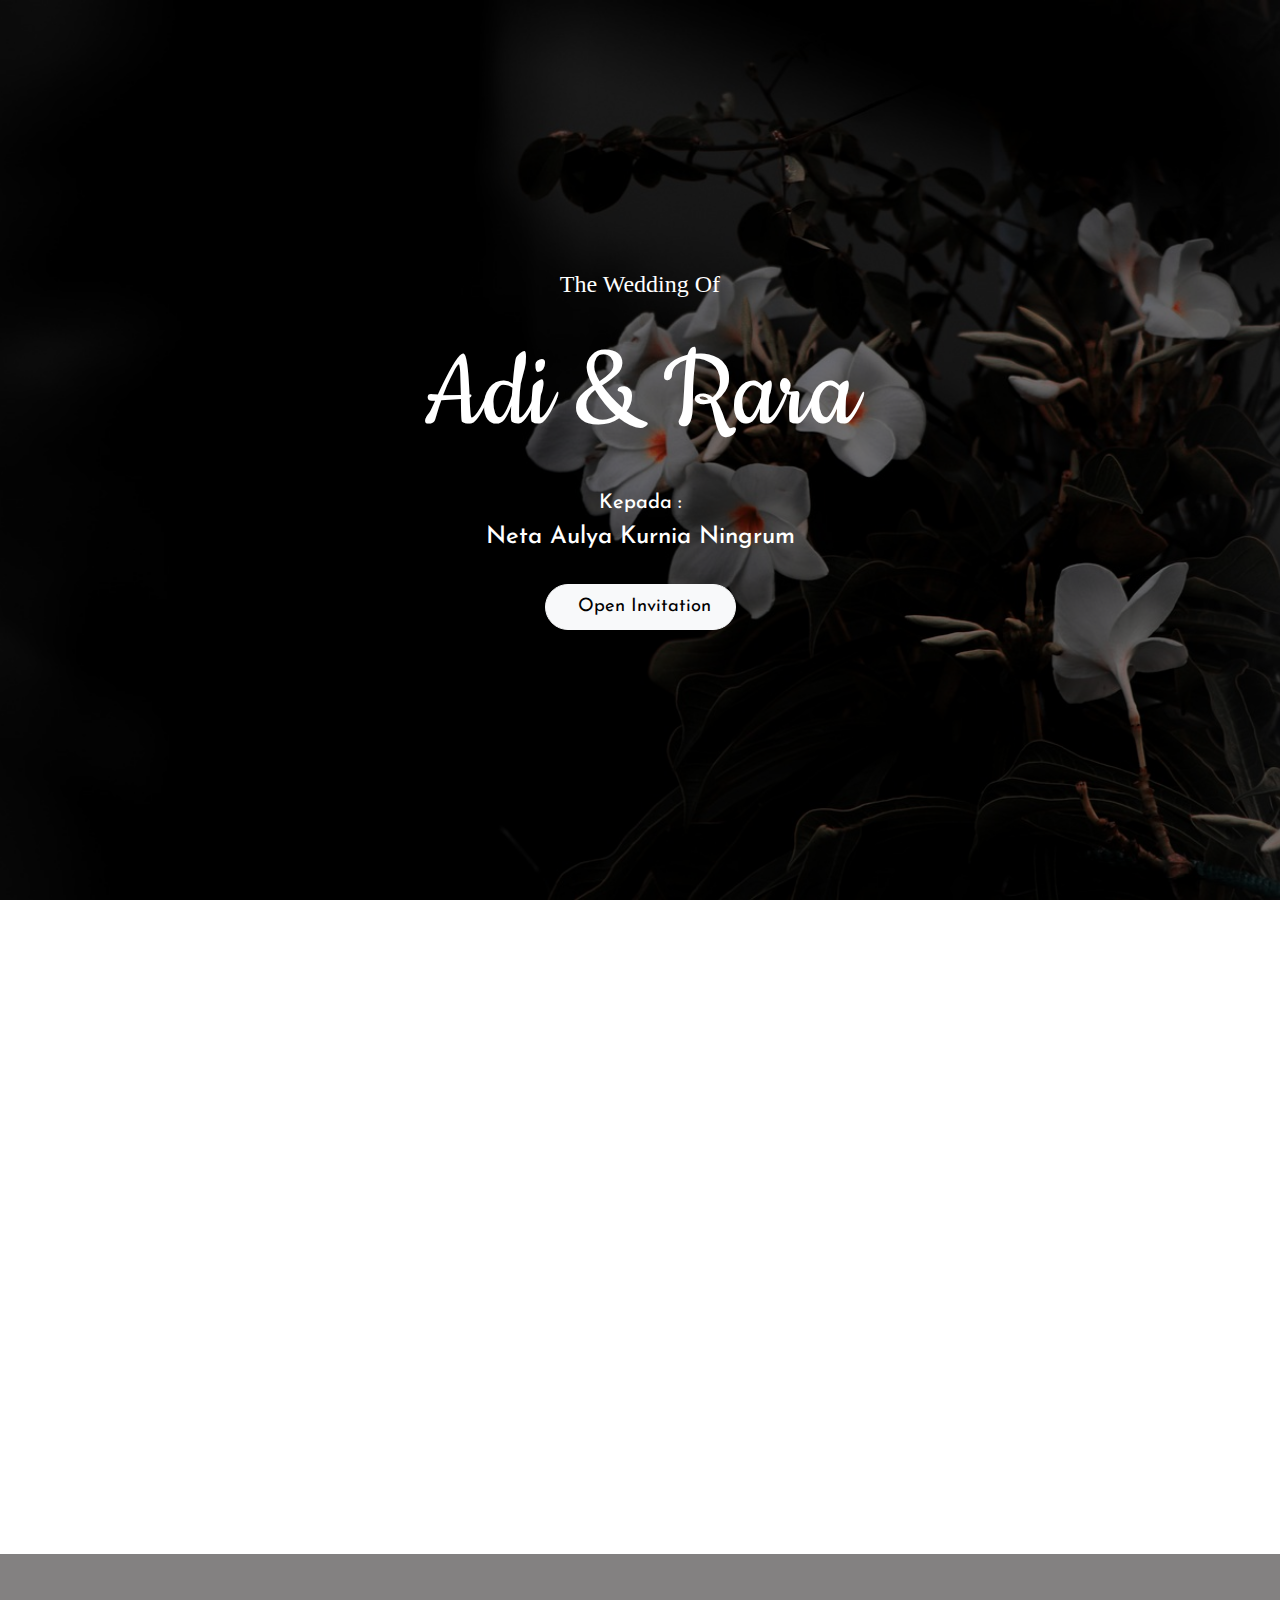
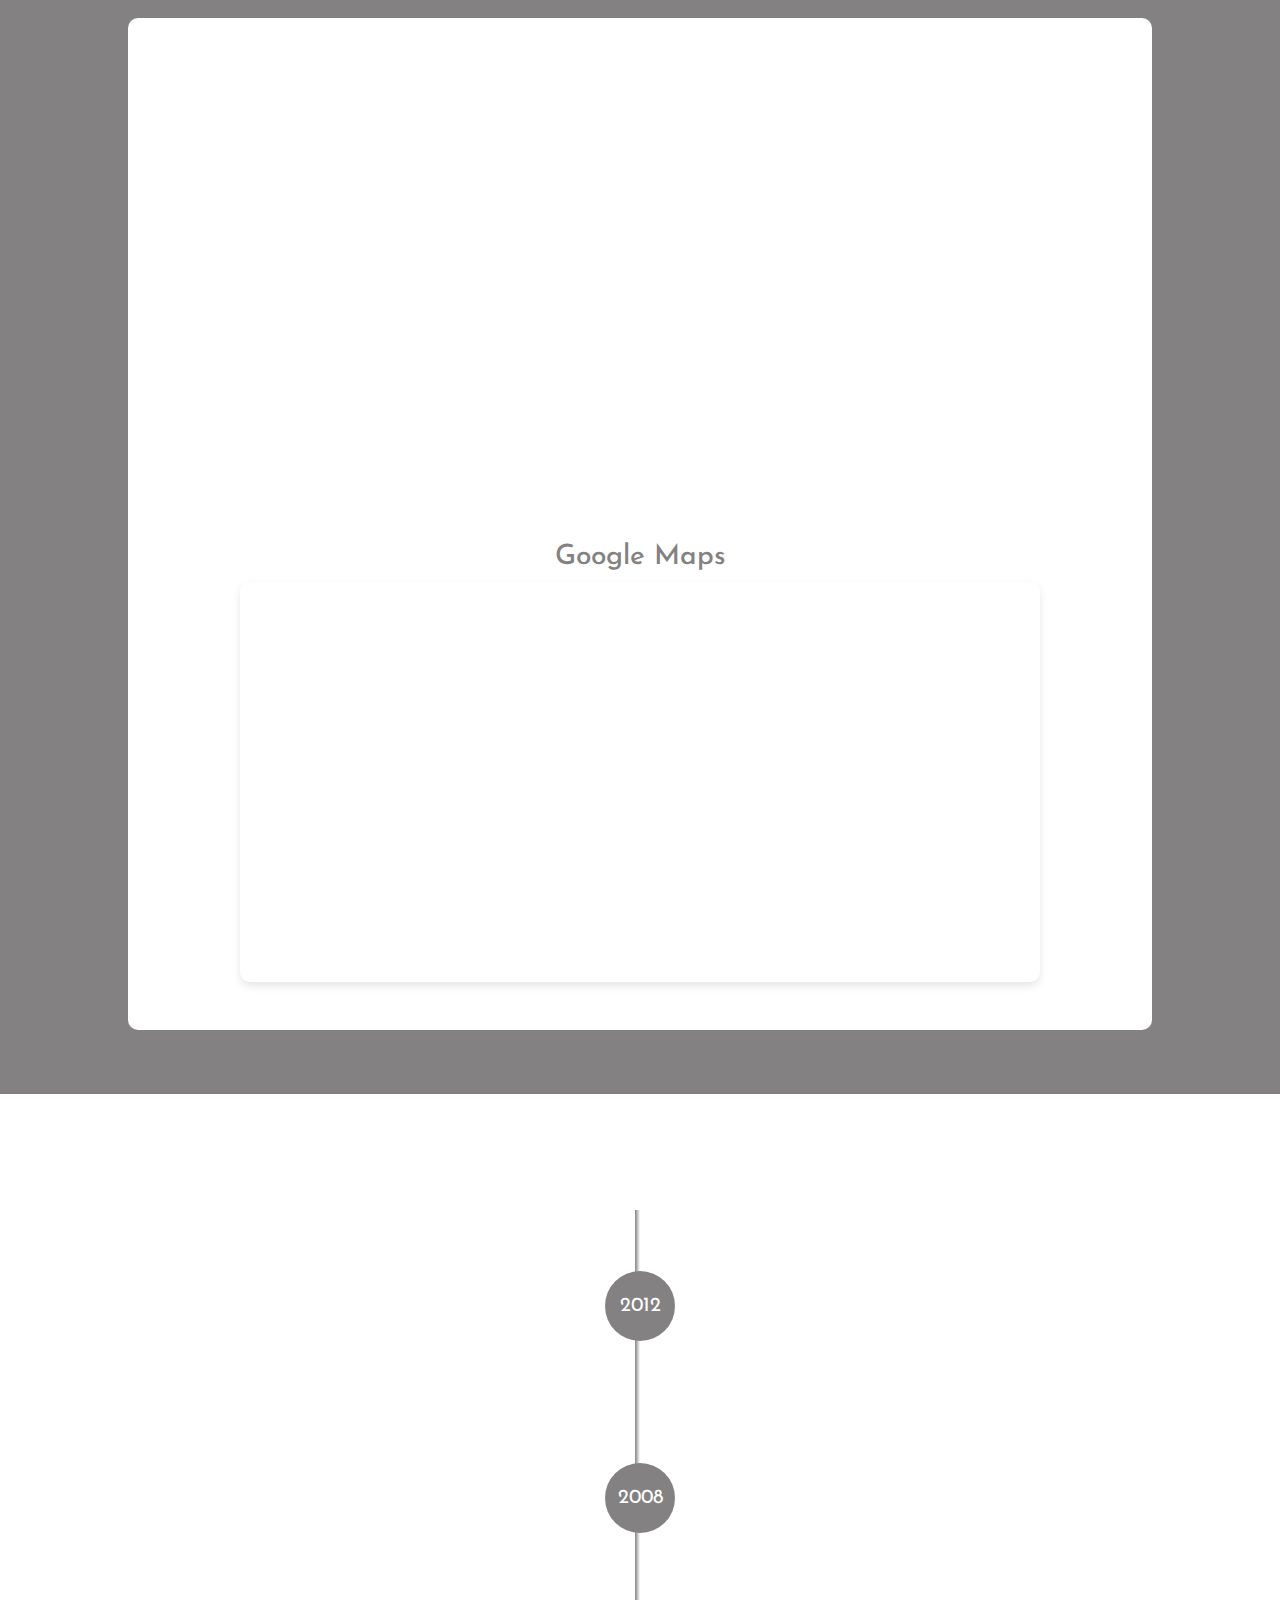
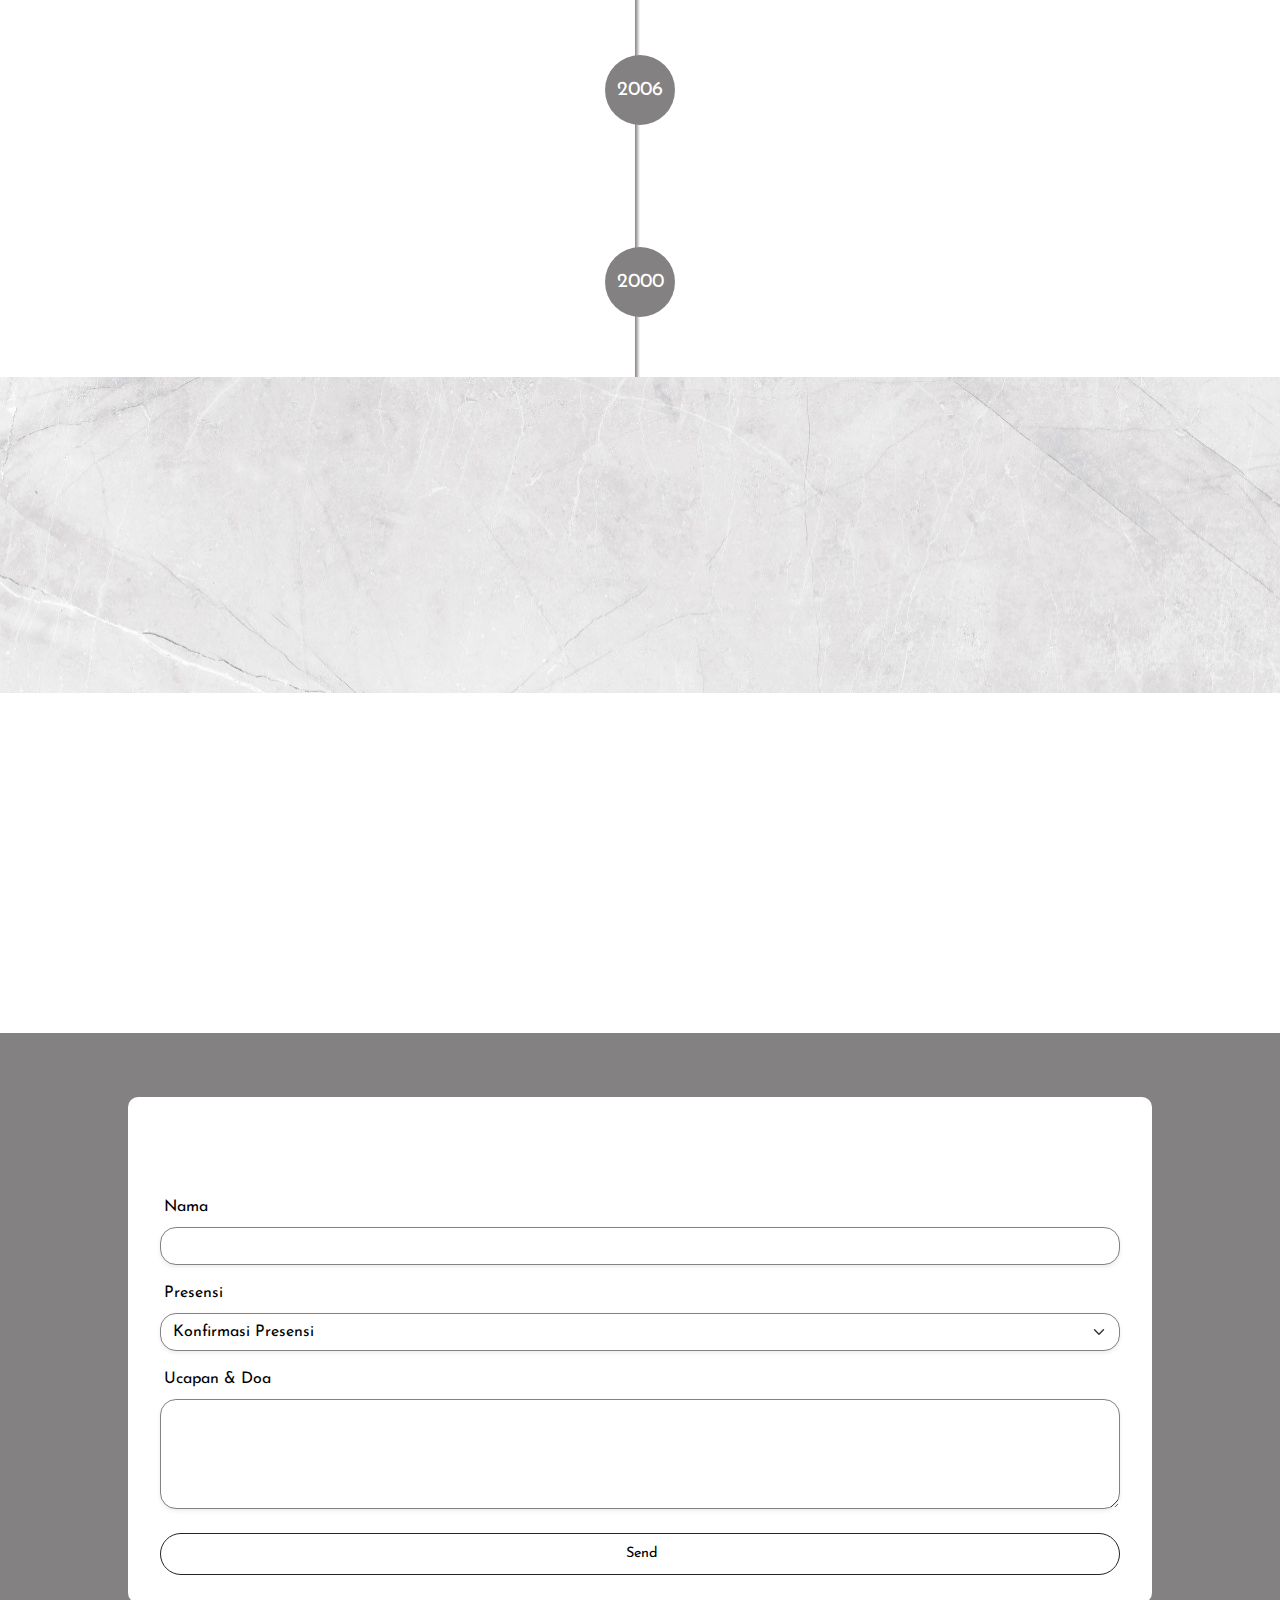
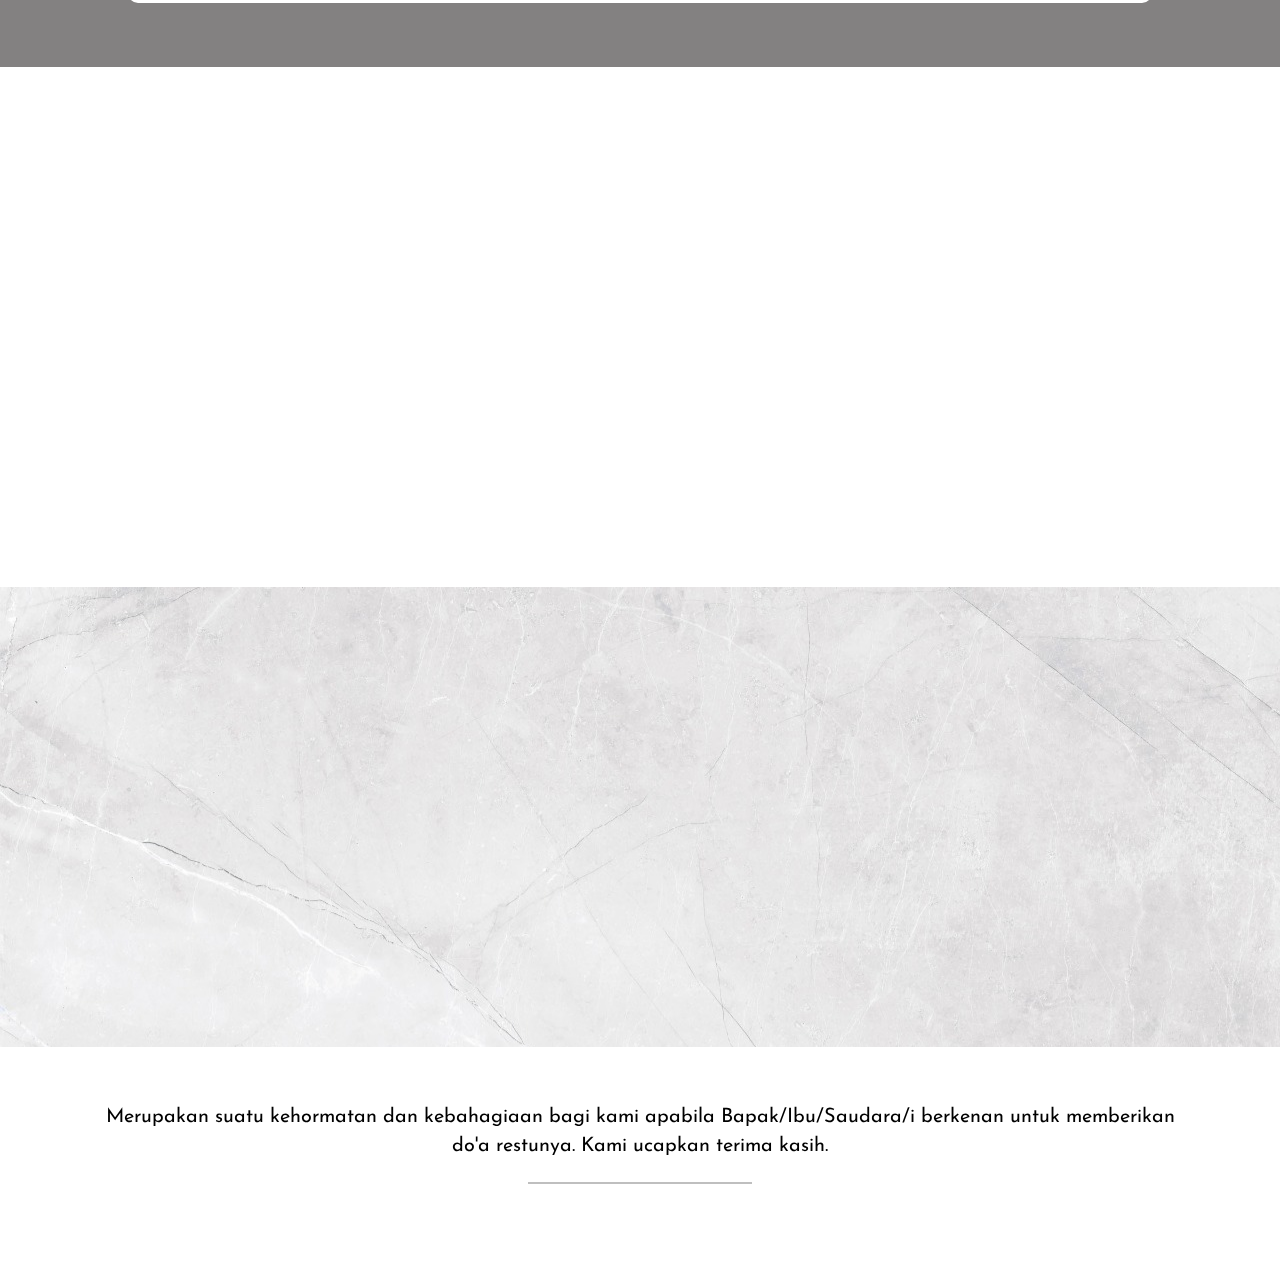
==== index.html @ 82896280 "Undangan V2" ====
<!doctype html>
<html lang="id" data-bs-theme="dark">

<head>
    <!-- Common Tag -->
    <meta charset="utf-8">
    <meta name="viewport" content="width=device-width, initial-scale=1">
    <title>Website Undangan Pernikahan</title>

    

    <!-- Appearance -->
    <meta name="mobile-web-app-capable" content="yes">
    <meta name="apple-mobile-web-app-title" content="Website Undangan Pernikahan">
    <meta name="theme-color" content="#111111">

    <!-- Preconnect CDN -->
    <link href="https://fonts.googleapis.com/css2?family=Cookie&display=swap" rel="stylesheet">

    <!-- Preload Resources -->
    <link rel="preload" href="https://cdn.jsdelivr.net/npm/normalize.css@8.0.1/normalize.css" integrity="sha256-WAgYcAck1C1/zEl5sBl5cfyhxtLgKGdpI3oKyJffVRI=" crossorigin="anonymous" as="style">
    <link rel="preload" href="https://cdn.jsdelivr.net/npm/bootstrap@5.3.3/dist/css/bootstrap.min.css" integrity="sha256-PI8n5gCcz9cQqQXm3PEtDuPG8qx9oFsFctPg0S5zb8g=" crossorigin="anonymous" as="style">
    <link rel="preload" href="https://cdn.jsdelivr.net/npm/@fortawesome/fontawesome-free@6.5.1/css/all.min.css" integrity="sha256-wiz7ZSCn/btzhjKDQBms9Hx4sSeUYsDrTLg7roPstac=" crossorigin="anonymous" as="style">
    <link rel="preload" href="https://cdn.jsdelivr.net/npm/aos@2.3.4/dist/aos.css" integrity="sha256-GqiEX9BuR1rv5zPU5Vs2qS/NSHl1BJyBcjQYJ6ycwD4=" crossorigin="anonymous" as="style">
    <link rel="preload" href="https://cdn.jsdelivr.net/npm/bootstrap@5.3.3/dist/js/bootstrap.bundle.min.js" integrity="sha256-CDOy6cOibCWEdsRiZuaHf8dSGGJRYuBGC+mjoJimHGw=" crossorigin="anonymous" as="script">
    <link rel="preload" href="https://cdn.jsdelivr.net/npm/aos@2.3.4/dist/aos.js" integrity="sha256-pQBbLkFHcP1cy0C8IhoSdxlm0CtcH5yJ2ki9jjgR03c=" crossorigin="anonymous" as="script">
    <link rel="preload" href="https://cdn.jsdelivr.net/npm/canvas-confetti@1.9.2/dist/confetti.browser.js" integrity="sha256-mvTaORw+RTgKnX6ZHT4P5Sc9DNP2TBpSGII7F3sT8iE=" crossorigin="anonymous" as="script">

    <!-- Fonts -->
    <link rel="stylesheet" href="https://fonts.googleapis.com/css2?family=Josefin+Sans&display=swap">
    <link rel="stylesheet" href="https://fonts.googleapis.com/css2?family=Sacramento&display=swap">
    <link rel="stylesheet" href="https://fonts.googleapis.com/css2?family=Noto+Naskh+Arabic&display=swap">

    <!-- Dependencies CSS -->
    <link rel="stylesheet" href="https://cdn.jsdelivr.net/npm/normalize.css@8.0.1/normalize.css" integrity="sha256-WAgYcAck1C1/zEl5sBl5cfyhxtLgKGdpI3oKyJffVRI=" crossorigin="anonymous">
    <link rel="stylesheet" href="https://cdn.jsdelivr.net/npm/bootstrap@5.3.3/dist/css/bootstrap.min.css" integrity="sha256-PI8n5gCcz9cQqQXm3PEtDuPG8qx9oFsFctPg0S5zb8g=" crossorigin="anonymous">
    <link rel="stylesheet" href="https://cdn.jsdelivr.net/npm/@fortawesome/fontawesome-free@6.5.1/css/all.min.css" integrity="sha256-wiz7ZSCn/btzhjKDQBms9Hx4sSeUYsDrTLg7roPstac=" crossorigin="anonymous">
    <link rel="stylesheet" href="https://cdn.jsdelivr.net/npm/aos@2.3.4/dist/aos.css" integrity="sha256-GqiEX9BuR1rv5zPU5Vs2qS/NSHl1BJyBcjQYJ6ycwD4=" crossorigin="anonymous">
    <link rel="stylesheet" href="./css/app.css">
</head>

<body style="overflow-y: hidden; color: black;">

    <!-- Navbar Bottom -->
    <nav class="navbar navbar-expand fixed-bottom rounded-top-4 border-top p-0" id="navbar-menu">
        <ul class="navbar-nav nav-justified w-100 align-items-center">
            <li class="nav-item" >
                <a class="nav-link text-center" href="#home" >
                    <i class="fas fa-user-group"></i>
                    <span class="d-block">Mempelai</span>
                </a>
            </li>
            <li class="nav-item">
                <a class="nav-link text-center" href="#location">
                    <i class="fas fa-map-location-dot"></i>
                    <span class="d-block">Lokasi</span>
                </a>
            </li>
            <li class="nav-item">
                <a class="nav-link text-center" href="#timeline">
                    <i class="fas fa-heart"></i>
                    <span class="d-block">Cerita</span>
                </a>
            </li>
            <li class="nav-item">
                <a class="nav-link text-center" href="#gallery">
                    <i class="fas fa-images"></i>
                    <span class="d-block">Galeri</span>
                </a>
            </li>
            <li class="nav-item">
                <a class="nav-link text-center" href="#comments">
                    <i class="fas fa-comments"></i>
                    <span class="d-block">Ucapan</span>
                </a>
            </li>
        </ul>
    </nav>
    

    <!-- Main Content -->
    <main data-bs-spy="scroll" data-bs-target="#navbar-menu"  data-bs-smooth-scroll="true" tabindex="0">

        <!-- Home -->
        <section id="home" class="position-relative overflow-hidden home" >
            <div class="content-wrapper d-flex justify-content-center align-items-center">
                <div class="text-center" >
                    <div class="invitation-container" data-aos="zoom-in" data-aos-duration="10000">
                        <h4 class="subheading">THE WEDDING OF</h4>
                        <h1 class="bride-groom">Adi <br>&<br> Rara</h1>
                        <h4 class="date">SABTU, 27 DESEMBER 2024</h4>
                    </div>
                </div>
            </div>
            
        </section>

        <!-- Bride -->
        <section class="position-relative overflow-hidden" id="mempelai" style="background-color: #fff;">
            <div class="text-center" >
                <h2 class="judul" style="font-size: 2rem; " data-aos="zoom-in" data-aos-duration="2000">Calon Mempelai</h2>
                <div class="overflow-x-hidden">
                    <div class="container">
                        <div class="row align-items-center">
                            <div class="col-12 col-md-6 text-center mb-3 mb-md-0" data-aos="zoom-in" data-aos-duration="2000">
                                <div class="card">
                                    <img src="./assets/images/cewe.png" alt="Bride" class="avatar">
                                    <h2>Sarah Wijayanti</h2>
                                    <p>Putri ke-3 Bapak H. Ansori & Ibu Hj. Isye</p>
                                    <p>Seorang wanita baik.</p>
                                    <button class="social-btn">femaleIG</button>
                                </div>
                            </div>
                            
                            <div class="col-12 col-md-6 text-center mb-3 mb-md-0" data-aos="zoom-in" data-aos-duration="2000">
                                <div class="card">
                                    <img src="./assets/images/cowo.png" alt="Groom" class="avatar">
                                    <h2>Nama Calon Suami</h2>
                                    <p>Putra Bapak H. Ansori & Ibu Hj. Isye</p>
                                    <p>Seorang pria baik.</p>
                                    <button class="social-btn">maleIG</button>
                                </div>
                            </div>
                        </div>
                    </div>
                </div>
            </div>
        </section>

        <!-- Wedding Location -->
        <section id="location" class="position-relative overflow-hidden p-0 m-0 " style="background-color: #838181;" >
            <div class="text-center card-date" >
                <h2 class="judul" style="font-size: 2rem; " data-aos="zoom-in" data-aos-duration="2000">Our Wedding Event</h2>
                <p data-aos="zoom-in" data-aos-duration="2000">Merupakan suatu kehormatan dan kebahagiaan bagi kami atas kehadiran Bapak/Ibu/Saudara/i untuk memberikan doa restu kepada putra-putri kami.</p>

                <div class="overflow-x-hidden" >
                    <div class="container">
                        <div class="row align-items-center">
                            <div class="col-12 col-md-6 text-center mb-3 mb-md-0" data-aos="zoom-in" data-aos-duration="2000">
                                <div class="card">
                                    <i class="fa fa-calendar-alt fa-2x" style="color: #838181;"></i>
                                    <h3 style="font-size: 1.6rem; margin-top: 5%; color: #838181;">AKAD NIKAH</h3>
                                    <hr>
                                    <p style="margin-top: 5%;">Sabtu, 27 Januari 2024<br>10:00 WIB - Selesai</p>
                                    <p>Jl. Belimbing No. 23, Depok, Jawa Barat</p>
                                    <a style="color: #838181;margin-top: 5%;">
                                        <i class="fa fa-calendar-plus"></i> Add to Google Calendar
                                    </a>
                                    <br>
                                    
                                </div>
                            </div>
                            
                            <div class="col-12 col-md-6 text-center mb-3 mb-md-0" data-aos="zoom-in" data-aos-duration="2000">
                                <div class="card">
                                    <i class="fa fa-calendar-alt fa-2x" style="color: #838181;"></i>
                                    <h3 style="font-size: 1.6rem; margin-top: 5%; color: #838181;">RESEPSI</h3>
                                    <hr>
                                    <p style="margin-top: 5%;">Sabtu, 27 Januari 2024<br>10:00 WIB - Selesai</p>
                                    <p>Jl. Belimbing No. 23, Depok, Jawa Barat</p>
                                    <a style="color: #838181;margin-top: 5%;">
                                        <i class="fa fa-calendar-plus"></i> Add to Google Calendar
                                    </a>
                                    <br>
                                    
                                </div>
                            </div>

                            <div class="map-container">
                                <h3 style="color: #838181;">Google Maps</h3>
                                <iframe src="https://www.google.com/maps/embed?pb=!1m18!1m12!1m3!1d3943.555637458914!2d115.16247497456946!3d-8.733674789089894!2m3!1f0!2f0!3f0!3m2!1i1024!2i768!4f13.1!3m3!1m2!1s0x2dd247b51c62cf33%3A0x361f1e25e21e435!2sBintang%20Bali%20Resort!5e0!3m2!1sid!2sid!4v1729063153646!5m2!1sid!2sid" width="600" height="450" style="border:0;" allowfullscreen="" loading="lazy" referrerpolicy="no-referrer-when-downgrade"></iframe>
                            </div>
                        </div>
                    </div>
                </div>
            </div>
        </section>

        <!-- Cerita Kita -->
        <section class="timeline position-relative overflow-hidden p-0 m-0" id="timeline" style="background-color: white; /* Atur warna background */">
            <div class="container">

                <div class="text-center" data-aos="zoom-in" data-aos-duration="2000">
                    <h2 class="judul " style="font-size: 2rem; ">Cerita Kita</h2>
                    <p class=" px-3" style="font-size: 1.00rem;">Banyak cerita yang kami lalui sehingga akhirnya kami bisa bersatu, cerita yang akan kami kenang selalu, dan cerita itu kami bagi untuk anda.</p>
                </div>
                <div class="single-box" >
                    <div class="custom"></div>
                    <div class="date-area">
                        <span>2012</span>
                    </div>
                    <div class="content" data-aos="fade-left" data-aos-duration="2000">
                        <h2>Google Inc.</h2>
                        <h3>Digital Marketer</h3>
                        <p>Lorem ipsum dolor sit amet, consectetur adipisicing elit. Molestias, iusto?</p>
                    </div>
                </div>
                <div class="single-box box-right" >
                    <div class="custom"></div>
                    <div class="date-area">
                        <span>2008</span>
                    </div>
                    <div class="content" data-aos="fade-right" data-aos-duration="2000">
                        <h2>Yahoo Inc</h2>
                        <h3>Senior Marketer</h3>
                        <p>Lorem ipsum dolor sit amet, consectetur adipisicing elit. Molestias, iusto?</p>
                    </div>
                </div>
                <div class="single-box" >
                    <div class="custom"></div>
                    <div class="date-area">
                        <span>2006</span>
                    </div>
                    <div class="content" data-aos="fade-left" data-aos-duration="2000">
                        <h2>Bing</h2>
                        <h3>Junior Marketing officer</h3>
                        <p>Lorem ipsum dolor sit amet, consectetur adipisicing elit. Molestias, iusto?</p>
                    </div>
                </div>
                <div class="single-box box-right" >
                    <div class="custom"></div>
                    <div class="date-area">
                        <span>2000</span>
                    </div>
                    <div class="content" data-aos="fade-right" data-aos-duration="2000">
                        <h2>Youtube</h2>
                        <h3>Search Engine Optimizer</h3>
                        <p>Lorem ipsum dolor sit amet, consectetur adipisicing elit. Molestias, iusto?</p>
                    </div>
                </div>
            </di>
        </section>

        <!-- Hastag -->
        <section class="position-relative overflow-hidden p-0 m-0 " id="hastag" style="background-image: url('./assets/images/bridesmaid.jpg')">
            <div class="text-center" data-aos="zoom-in" data-aos-duration="2000" style="padding: 6%;">
                <h4>Hari Bahagia</h4>
                <h1 class="m-4" style="font-weight: 500;">#AdiRaraMenikah</h1>
                <h4>27.12.2024</h4>
            </div>
        </section>
        
        <!-- Gallery -->
        <section class="position-relative overflow-hidden p-0 m-0 " id="gallery" style="background-color: #fff;">
            <div class="card-date">
                    <h2 class="judul  text-center" data-aos="zoom-in" data-aos-duration="1500" style="font-size: 2rem; margin-top: 0%;">Galeri Photo</h2>
                    <p style="text-align: center;" data-aos="fade" data-aos-duration="2000">Foto dan Video kebahagian kami yang kami kenang selalu.</p>
                    
                    <div id="carousel-image-two" data-aos="zoom-in" data-aos-duration="1500" class="carousel slide mt-4" data-bs-ride="carousel">
                        <div class="carousel-indicators">
                            <button type="button" data-bs-target="#carousel-image-two" data-bs-slide-to="0" class="active" aria-current="true" aria-label="Slide 1"></button>
                            <button type="button" data-bs-target="#carousel-image-two" data-bs-slide-to="1" aria-label="Slide 2"></button>
                            <button type="button" data-bs-target="#carousel-image-two" data-bs-slide-to="2" aria-label="Slide 3"></button>
                        </div>
                    
                        <div class="carousel-inner rounded-4">
                            <div class="carousel-item active">
                                <div class="row">
                                    <div class="col-12 col-md-4">
                                        <img src="https://picsum.photos/1280/720?random=1" alt="image 1" class="d-block w-100" onclick="util.modal(this)">
                                    </div>
                                    <div class="col-12 col-md-4">
                                        <img src="https://picsum.photos/1280/720?random=2" alt="image 2" class="d-block w-100" onclick="util.modal(this)">
                                    </div>
                                    <div class="col-12 col-md-4">
                                        <img src="https://picsum.photos/1280/720?random=3" alt="image 3" class="d-block w-100" onclick="util.modal(this)">
                                    </div>
                                </div>
                                <div class="row mt-2">
                                    <div class="col-12 col-md-4">
                                        <img src="https://picsum.photos/1280/720?random=4" alt="image 4" class="d-block w-100" onclick="util.modal(this)">
                                    </div>
                                    <div class="col-12 col-md-4">
                                        <img src="https://picsum.photos/1280/720?random=5" alt="image 5" class="d-block w-100" onclick="util.modal(this)">
                                    </div>
                                    <div class="col-12 col-md-4">
                                        <img src="https://picsum.photos/1280/720?random=6" alt="image 6" class="d-block w-100" onclick="util.modal(this)">
                                    </div>
                                </div>
                            </div>
                    
                            <div class="carousel-item">
                                <div class="row">
                                    <div class="col-12 col-md-4">
                                        <img src="https://picsum.photos/1280/720?random=7" alt="image 7" class="d-block w-100" onclick="util.modal(this)">
                                    </div>
                                    <div class="col-12 col-md-4">
                                        <img src="https://picsum.photos/1280/720?random=8" alt="image 8" class="d-block w-100" onclick="util.modal(this)">
                                    </div>
                                    <div class="col-12 col-md-4">
                                        <img src="https://picsum.photos/1280/720?random=9" alt="image 9" class="d-block w-100" onclick="util.modal(this)">
                                    </div>
                                </div>
                                <div class="row mt-2">
                                    <div class="col-12 col-md-4">
                                        <img src="https://picsum.photos/1280/720?random=10" alt="image 10" class="d-block w-100" onclick="util.modal(this)">
                                    </div>
                                    <div class="col-12 col-md-4">
                                        <img src="https://picsum.photos/1280/720?random=11" alt="image 11" class="d-block w-100" onclick="util.modal(this)">
                                    </div>
                                    <div class="col-12 col-md-4">
                                        <img src="https://picsum.photos/1280/720?random=12" alt="image 12" class="d-block w-100" onclick="util.modal(this)">
                                    </div>
                                </div>
                            </div>
                    
                            <div class="carousel-item">
                                <div class="row">
                                    <div class="col-12 col-md-4">
                                        <img src="https://picsum.photos/1280/720?random=13" alt="image 13" class="d-block w-100" onclick="util.modal(this)">
                                    </div>
                                    <div class="col-12 col-md-4">
                                        <img src="https://picsum.photos/1280/720?random=14" alt="image 14" class="d-block w-100" onclick="util.modal(this)">
                                    </div>
                                    <div class="col-12 col-md-4">
                                        <img src="https://picsum.photos/1280/720?random=15" alt="image 15" class="d-block w-100" onclick="util.modal(this)">
                                    </div>
                                </div>
                                <div class="row mt-2">
                                    <div class="col-12 col-md-4">
                                        <img src="https://picsum.photos/1280/720?random=16" alt="image 16" class="d-block w-100" onclick="util.modal(this)">
                                    </div>
                                    <div class="col-12 col-md-4">
                                        <img src="https://picsum.photos/1280/720?random=17" alt="image 17" class="d-block w-100" onclick="util.modal(this)">
                                    </div>
                                    <div class="col-12 col-md-4">
                                        <img src="https://picsum.photos/1280/720?random=18" alt="image 18" class="d-block w-100" onclick="util.modal(this)">
                                    </div>
                                </div>
                            </div>
                        </div>
                    
                        <button class="carousel-control-prev" type="button" data-bs-target="#carousel-image-two" data-bs-slide="prev">
                            <span class="carousel-control-prev-icon" aria-hidden="true"></span>
                            <span class="visually-hidden">Previous</span>
                        </button>
                    
                        <button class="carousel-control-next" type="button" data-bs-target="#carousel-image-two" data-bs-slide="next">
                            <span class="carousel-control-next-icon" aria-hidden="true"></span>
                            <span class="visually-hidden">Next</span>
                        </button>
                    </div>                                     
                    
            </div>
        </section>

        <!-- Comment -->
        <section class="position-relative overflow-hidden p-0 m-0 " id="comments" style="background-color: #838181; justify-content: center; align-items: center;" >
            <div class="card-date" >
                <h2 class="judul" style="font-size: 2rem; " data-aos="zoom-in" data-aos-duration="2000">Ucapan & Doa</h2>
                
                <div class="overflow-x-hidden" >
                    <div class="container" >
                        <div class="mb-3">
                            <label for="form-name" class="form-label"><i class="fa-solid fa-person me-1"></i>Nama</label>
                            <input type="text" class="form-control shadow-sm rounded-4" id="form-name" placeholder="Isikan Nama Anda">
                        </div>
            
                        <div class="mb-3">
                            <label for="form-presence" class="form-label"><i class="fa-solid fa-person-circle-question me-1"></i>Presensi</label>
                            <select class="form-select shadow-sm rounded-4" id="form-presence">
                                <option value="0" selected>Konfirmasi Presensi</option>
                                <option value="1">Datang</option>
                                <option value="2">Berhalangan</option>
                            </select>
                        </div>
            
                        <div class="mb-3">
                            <label for="form-comment" class="form-label"><i class="fa-solid fa-comment me-1"></i>Ucapan &amp; Doa</label>
                            <textarea class="form-control shadow-sm rounded-4" id="form-comment" rows="4" placeholder="Tulis Ucapan dan Doa"></textarea>
                        </div>
            
                        <div class="d-grid">
                            <button 
                                class="btn btn-outline-light btn-sm rounded-pill px-3 my-2 btn-medium" style="color: black;"
                                onclick="comment.send(this)"
                                onmouseover="this.style.backgroundColor='#838181'; this.style.color='white'; this.style.borderColor='#838181';" 
                                onmouseout="this.style.backgroundColor='white'; this.style.color='black'; this.style.borderColor='';">
                                <i class="fa-solid fa-paper-plane me-1"></i>Send
                            </button>
                        </div>
                    </div>
                </div>
            </div>
            
        </section> 

        <!-- Wedding Date -->
        <section id="" class=" position-relative overflow-hidden" style="background-color: white; padding-bottom: 2%; /* Atur warna background */">

            <div class="container">
                <div class="text-center" >

                    <h2 class=" judul" style="font-size: 2rem; " data-aos="zoom-in" data-aos-duration="2000">Undangan & Acara</h2>

                    <p class="mt-4 py-2" style="font-size: 1.25rem;" data-aos="fade-up" data-aos-duration="2000">Bahagia rasanya apabila anda berkenan hadir dan memberikan doa restu kepada kami. Kami mengundang anda untuk hadir dalam acara resepsi pernikahan kami berikut ini</p>

                    <div class="py-2 px-4 mx-2 mb-2" data-aos="fade-up" data-aos-duration="2000">
                        <!-- Ganti waktunya pada data-waktu (sesuai format tersebut) -->
                        <div class="row justify-content-center" data-time="2024-01-01 00:00:00" id="count-down">
                            <ul>
                                <li class="lia"><span id="days"></span>days</li>
                                <li class="lia"><span id="hours"></span>Hours</li>
                                <li class="lia"><span id="minutes"></span>Minutes</li>
                                <li class="lia"><span id="seconds"></span>Seconds</li>
                            </ul>
                        </div>
                    </div>

                    <a class="btn btn-outline-light btn-sm shadow rounded-pill px-3 my-2 btn-medium" style="color: black;"
                    data-aos="fade-up" data-aos-duration="2000" target="_blank" 
                    href="https://calendar.google.com/calendar/render?action=TEMPLATE&text=The%20Wedding%20of%20Wahyu%20and%20Riski&details=The%20Wedding%20of%20Wahyu%20and%20Riski%20%7C%2015%20Maret%202023%20%7C%20RT%2010%20RW%2002,%20Desa%20Pajerukan,%20Kec.%20Kalibagor,%20Kab.%20Banyumas,%20Jawa%20Tengah%2053191%20%7C%2010.00%20-%2011.00%20WIB&dates=20230315T100000/20230315T110000&location=https://goo.gl/maps/ALZR6FJZU3kxVwN86"
                    onmouseover="this.style.backgroundColor='#C69C46'; this.style.color='white'; this.style.borderColor='#C69C46';" 
                    onmouseout="this.style.backgroundColor='transparent'; this.style.color='black'; this.style.borderColor='';">
                        <i class="fa-solid fa-calendar-check me-2"></i>Save The Date
                    </a>
                    

                </div>
            </div>
        </section>

        <!-- Kado-->
        <section class=" position-relative overflow-hidden pb-5 pt-5 m-0 " id="kado" style="background-image: url('./assets/images/bridesmaid.jpg');">
            <div class="card-tutup" data-aos="zoom-in" data-aos-duration="2000" >
                <h2 class="judul" style="font-size: 2rem; " >Kirim Kado</h2>
                <p>Terima kasih atas doa dan restu yang telah anda berikan, jika anda ingin mengirimkan kado nikah, silahkan kirim dengan cara dibawah ini. Sebelumnya, kami mengucapkan banyak terima kasih.</p>
                
                <div class="overflow-x-hidden" >
                    <div class="container" >
                        <div class="row">
                            <div class="col-xl-4 col-lg-6">
                              <div class="card-kado card-stats mb-4 mb-xl-0">
                                <div class="card-body">
                                  <div class="row">
                                    <div class="col">
                                      <h5 class="card-title text-uppercase mb-0" style="color: #000;">Adi Sumaryadi</h5>
                                    </div>
                                    <div class="col-auto">
                                      <div class="icon icon-shape  text-white  ">
                                        <img src="./assets/images/bca.png" alt="bca">
                                      </div>
                                    </div>
                                  </div>
                                  <p class="mt-3 mb-0 text-muted text-sm">
                                    <span class="mr-2" style="color: #000;">0982309823</span>
                                  </p>
                                </div>
                              </div>
                            </div>
                            <div class="col-xl-4 col-lg-6">
                                <div class="card-kado card-stats mb-4 mb-xl-0">
                                  <div class="card-body">
                                    <div class="row">
                                      <div class="col">
                                        <h5 class="card-title text-uppercase mb-0" style="color: #000;">Adi Sumaryadi</h5>
                                      </div>
                                      <div class="col-auto">
                                        <div class="icon icon-shape  text-white  ">
                                          <img src="./assets/images/bca.png" alt="bca">
                                        </div>
                                      </div>
                                    </div>
                                    <p class="mt-3 mb-0 text-muted text-sm">
                                      <span class="mr-2" style="color: #000;">0982309823</span>
                                    </p>
                                  </div>
                                </div>
                              </div>
                              <div class="col-xl-4 col-lg-6">
                                <div class="card-kado card-stats mb-4 mb-xl-0">
                                  <div class="card-body">
                                    <div class="row">
                                      <div class="col">
                                        <h5 class="card-title text-uppercase mb-0" style="color: #000;">Adi Sumaryadi</h5>
                                      </div>
                                      <div class="col-auto">
                                        <div class="icon icon-shape  text-white  ">
                                          <img src="./assets/images/bca.png" alt="bca">
                                        </div>
                                      </div>
                                    </div>
                                    <p class="mt-3 mb-0 text-muted text-sm">
                                      <span class="mr-2" style="color: #000;">0982309823</span>
                                    </p>
                                  </div>
                                </div>
                              </div>
                        </div>
                    </div>
                </div>
            </div>
        </section>

        <!-- End Of Invitation -->
        <section class=" position-relative overflow-hidden pb-5 pt-5 m-0 " style="background-color: white;">
            <div class="container" style="position: relative; z-index: 2; ">
                <div class="text-center">
                    <p class="pt-2 pb-1 px-2" style="font-size: 1.24rem; color: #000;">
                        Merupakan suatu kehormatan dan kebahagiaan bagi kami apabila Bapak/Ibu/Saudara/i berkenan untuk memberikan do'a restunya. Kami ucapkan terima kasih.
                    </p>
    
                    <hr class="mt-3 mb-2">

                </div>
            </div>
        </section>

        
    </main>
    
    <!-- Welcome Page -->
    <div class="loading-page bg-black" id="welcome">
        <div class="overlay"></div>
        <div class="content-wrapper d-flex justify-content-center align-items-center">
            <div class="text-center">
                <h2 class="mb-4 title-small">The Wedding Of</h2>
                <h2 class="my-4 title-large" id="wedding-title">Adi &amp; Rara</h2>
                <div id="guest-name" data-message="Kepada Yth Bapak/Ibu/Saudara/i"></div>
                <h5 class="text-white">Kepada :</h5>
                <h4 class="text-white">Neta Aulya Kurnia Ningrum</h4>
                <button type="button" class="btn btn-light shadow mt-4 btn-large" onclick="guest.open(this)">
                    <i class="fa-solid fa-envelope-open me-2"></i>Open Invitation
                </button>
            </div>
        </div>
    </div>
    

    <!-- Audio Button -->
    <button type="button" id="button-music" style="display: none;" class="btn border border-2 btn-sm btn-music" onclick="audio.button(this)" data-url="./assets/music/sound.mp3">
        <i class="fa-solid fa-circle-pause spin-button"></i>
    </button>

    <!-- Kado Button -->
    <a href="#kado" style="text-decoration: none; color: inherit;">
        <button type="button"  id="button-kado" style="display: block;" class="btn border border-2 btn-sm btn-kado">
                <i class="fa-solid fa-gift"></i>
                <span style="font-size: 10px;padding-top: 0;">KADO</span>
        </button>
    </a>

    <!-- RSVP Button -->
    <a href="#comments" style="text-decoration: none; color: inherit;">
        <button type="button"  id="button-rsvp" style="display: block;" class="btn border border-2 btn-sm btn-rsvp">
                <i class="fa-solid fa-envelope-open"></i>
                <span style="font-size: 10px;padding-top: 0;">RSVP</span>
        </button>
    </a>

    <!-- Loading Page -->
    <div class="loading-page bg-black" id="loading" style="display: none;">
        <div class="d-flex justify-content-center align-items-center" style="height: 100vh !important;">
            <div class="w-75 text-center">
                
                <div class="progress" role="progressbar" style="height: 0.5rem;">
                    <div class="progress-bar" id="progress-bar" style="width: 0%"></div>
                </div>
                <small class="mt-1 text-light" id="progress-info" style="display: none;">Loading</small>
                <noscript>
                    <small class="mt-1 text-danger">Sorry, this invitation requires javascript to work</small>
                </noscript>
            </div>
        </div>
    </div>

    <div class="modal fade" id="modal-image" tabindex="-1" aria-hidden="true">
        <div class="modal-dialog modal-dialog-centered modal-xl">
            <div class="modal-content rounded-4">
                <div class="modal-body p-0">
                    <div class="d-flex justify-content-center align-items-center" style="height: 100%;">
                        <img src="./assets/images/bg.png" class="img-fluid w-100 rounded-4" alt="image" id="show-modal-image">
                    </div>
                </div>
            </div>
        </div>
    </div>

    <!-- Dependencies JS -->
    <script src="https://cdn.jsdelivr.net/npm/bootstrap@5.3.3/dist/js/bootstrap.bundle.min.js" integrity="sha256-CDOy6cOibCWEdsRiZuaHf8dSGGJRYuBGC+mjoJimHGw=" crossorigin="anonymous"></script>
    <script src="https://cdn.jsdelivr.net/npm/aos@2.3.4/dist/aos.js" integrity="sha256-pQBbLkFHcP1cy0C8IhoSdxlm0CtcH5yJ2ki9jjgR03c=" crossorigin="anonymous"></script>
    <script src="https://cdn.jsdelivr.net/npm/canvas-confetti@1.9.2/dist/confetti.browser.js" integrity="sha256-mvTaORw+RTgKnX6ZHT4P5Sc9DNP2TBpSGII7F3sT8iE=" crossorigin="anonymous"></script>
    <script src="./js/app.js" type="module"></script>
</body>

</html>
---- css/app.css ----
@import url("common.css");
@import url("animation.css");

* {
    scrollbar-width: none;
    -ms-overflow-style: none;
}

*::-webkit-scrollbar {
    display: none;
}

/* Global Styles */
.loading-page {
    height: 100vh;
    display: flex;
    justify-content: center;
    align-items: center;
    background-size: cover;
    background-position: center;
    text-align: center;
    position: fixed;
    inset: 0 !important;
    width: 100%;
    height: 100%;
    z-index: 1056 !important;
    background-image: url('../assets/images/bg-awal.jpg');
    background-size: cover;
    background-position: center;
}

.overlay {
    position: absolute;
    top: 0;
    left: 0;
    width: 100%;
    height: 100%;
    background-color: rgba(0, 0, 0, 0.5);
    z-index: 1;
}

.content-wrapper {
    width: 100%;
    max-width: 600px; /* Limit the content width for larger screens */
    display: flex;
    flex-direction: column;
    justify-content: center;
    align-items: center;
    position: relative;
    z-index: 2;
}

.title-small {
    font-size: 1.5rem;
    font-family: Bacasime Antique;
    color: white;
}

.title-large {
    font-size: 7.5rem;
    font-family: Cookie;
    color: white;
}

.text-white {
    color: white;
}

hr {
    width: 20%; /* Mengatur lebar hr */
    border: 1px solid black; /* Garis solid hitam */
    margin: 0 auto; /* Pusatkan hr secara horizontal */
    display: block; /* Pastikan elemen diperlakukan sebagai blok */
    color: #000000;
}


.font-arabic {
    font-family: 'Noto Naskh Arabic', serif !important;
}

.home {
    height: 100vh;
    display: flex;
    justify-content: center;
    align-items: center;
    background-size: cover;
    background-position: center;
    text-align: center;
    position: fixed;
    inset: 0 !important;
    width: 100%;
    height: 100VH;
    z-index: 1056 !important;
    background-image: url('../assets/images/cover.png');
    background-size: cover;
    background-position: center;    
}

.form-label {
    text-align: left; /* Mengatur teks label agar rata kiri */
    display: block; /* Memastikan label tampil sebagai blok untuk pengaturan yang lebih baik */
    margin-bottom: 0.5rem; /* Jarak antara label dan elemen input */
}

/* Form Styling */

.form-control::placeholder {
    color: rgba(0, 0, 0, 0);
    opacity: 0.7;
}

/* Mengatur border hitam pada input, select, dan textarea */
.form-control,
.form-select, .btn-outline-light {
    border: 1px solid #838181; /* Border hitam */
    box-shadow: none; /* Menghilangkan shadow default */
    background-color: white;
    color: black;
    border-radius: 1rem;
}

.form-control:focus,
.form-select:focus {
    border-color: black; /* Border tetap hitam saat fokus */
    box-shadow: none; /* Menghilangkan shadow saat fokus */
}


/* Image Styling */
.frame-image {
    position: relative;
    display: inline-block;
    width: 200px;
    padding: 100px;
    background-image: url('../assets/images/bingkai.png');
    background-size: cover;
    background-repeat: no-repeat;
    background-position: center;
}

.frame-image img {
    width: 100%;
    height: auto;
    position: absolute;
    top: 50%;
    left: 50%;
    transform: translate(-50%, -50%);
    object-fit: cover;
    object-position: center;
    z-index: -1;
}

.img-crop {
    height: auto;
    position: relative;
    overflow: hidden;
}

.img-crop > img {
    display: inline;
    height: auto;
    width: 100%;
}

/* General Section Styling */
.bg-cover-home {
    position: absolute;
    opacity: 0.2;
    left: 50%;
    top: 50%;
    transform: translate(-50%, -50%);
    height: 100%;
    width: 100vw;
    object-fit: cover;
    mask-image: linear-gradient(to bottom, black, black, black, black, black, transparent);
}

.dark-section {
    margin-top: -0.5rem;
    margin-bottom: -0.5rem;
}

.color-theme-white {
    color: white;
}

.color-theme-black {
    color: black;
}

.btn-music {
        position: fixed;
        bottom: 12vh !important;
        left: 4vh !important; /* Mengubah posisi menjadi sebelah kiri */
        z-index: 1055 !important;
        width: 60px; /* Atur lebar tombol */
        height: 60px; /* Atur tinggi tombol */
        display: flex; /* Menggunakan flexbox untuk centering */
        align-items: center; /* Vertikal center */
        justify-content: center; /* Horizontal center */
        border-radius: 8px; /* Membuat sudut lebih membulat jika diinginkan */
        font-size: 20px; /* Mengatur ukuran ikon */  
        background-color: #3f3f3f;
}

.btn-kado {
    position: fixed;
    bottom: 12vh !important;
    right: 4vh !important; /* Mengubah posisi menjadi sebelah kiri */
    z-index: 1055 !important;
    width: 60px; /* Atur lebar tombol */
    height: 60px; /* Atur tinggi tombol */
    display: flex; /* Menggunakan flexbox untuk centering */
    align-items: center; /* Vertikal center */
    justify-content: center; /* Horizontal center */
    border-radius: 8px; /* Membuat sudut lebih membulat jika diinginkan */
    font-size: 20px; /* Mengatur ukuran ikon */  
    background-color: #3f3f3f;
}

.btn-rsvp {
    position: fixed;
    bottom: 22vh !important;
    right: 4vh !important; /* Mengubah posisi menjadi sebelah kiri */
    z-index: 1055 !important;
    width: 60px; /* Atur lebar tombol */
    height: 60px; /* Atur tinggi tombol */
    display: flex; /* Menggunakan flexbox untuk centering */
    align-items: center; /* Vertikal center */
    justify-content: center; /* Horizontal center */
    border-radius: 8px; /* Membuat sudut lebih membulat jika diinginkan */
    font-size: 20px; /* Mengatur ukuran ikon */  
    background-color: #3f3f3f;
}

.btn-kado span, .btn-rsvp span {
    margin: 0; /* Menghapus margin dari teks */
    padding: 0; /* Menghapus padding dari teks */
    display: block; /* Memastikan teks berada di baris baru di bawah ikon */
    text-align: center; /* Mengatur teks agar berada di tengah */
}


.map-container {
    text-align: center; /* Pusatkan kontainer */
    padding: 20px;
}

.map-container iframe {
    width: 100%; /* Buat lebar peta penuh sesuai dengan kontainer */
    max-width: 800px; /* Tentukan lebar maksimal peta */
    height: 400px; /* Tentukan tinggi peta */
    border: 0; /* Hapus border */
    border-radius: 10px; /* Tambahkan radius untuk sudut melengkung */
    box-shadow: 0 4px 8px rgba(0, 0, 0, 0.1); /* Tambahkan efek bayangan */
}


/* Single Box & Date Area Styling */
.single-box {
    display: flex;
    flex-wrap: nowrap;
    justify-content: center;
    width: 100%;
}

.date-area {
    display: flex;
    background: linear-gradient(to right, rgba(255, 255, 255, 0) 45%, #838181 45%, #838181 45%, rgba(255, 255, 255, 0) 50%);
    order: 2;
    text-align: center;
    color: #fff;
    font-size: 28px;
    flex-basis: 100px;
}

.date-area > span {
    font-size: 20px;
    line-height: 70px;
    margin: auto;
    background: #838181;
    width: 70px;
    height: 70px;
    border-radius: 50%;
}

.content {
    text-align: center;
    padding: 20px;
    border-radius: 25px;
    color: #858585;
    order: 3;
    width: 80%;
    padding-left: 10px;
    background: #F5F5F5;
    margin-bottom: 3%;
}

.content h2 {
    margin: 0;
    font-size: 14px;
    text-transform: uppercase;
}

.content h3 {
    margin: 5px;
    color: #000;
}

.image-container {
    width: 100%;
    max-width: 400px; /* Tentukan ukuran maksimal gambar */
    height: 350px; /* Tentukan tinggi untuk crop */
    overflow: hidden; /* Potong gambar di luar area ini */
    border-radius: 50% 50% 0 0; /* Lengkungkan bagian atas */
    display: block;
    margin: 0 auto; /* Posisikan gambar di tengah secara horizontal */
    margin-bottom: 2%;
}

.image-container img {
    width: 100%;
    height: auto;
    object-fit: cover; /* Pastikan gambar mengisi container dengan baik */
    object-position: center; /* Posisikan gambar di tengah */
}


/* Responsive Media Queries */
/* Max-width: 992px */
@media (max-width: 992px) {
    #wedding-title {
        font-size: 5rem;
    }

    .loading-page {
        padding: 0 20px;
    }
}

/* Max-width: 768px */
@media (max-width: 768px) {
    .carousel-item .col-md-4 {
        display: none;
    }

    .carousel-item .col-md-4:first-child {
        display: block;
    }
    #wedding-title {
        font-size: 4rem;
    }

    .loading-page {
        padding: 0 10px;
    }

    button {
        font-size: 1rem;
    }

    .play-button {
        font-size: 30px;
    }

    .row {
        text-align: center;
    }

    .col-12.col-md-5 {
        order: 2;
        align-items: center !important;
    }

    .col-12.col-md-4 {
        order: 1;
    }
}

/* Max-width: 576px */
@media (max-width: 576px) {
    .card {
        margin-top: 10%;
    }

    .form-control {
        font-size: 0.9rem;
    }

    .image-container {
        max-width: 300px;
        height: 250px;
        margin-bottom: 5%;
    }
    #wedding-title {
        font-size: 3rem;
    }

    .loading-page {
        background-size: contain;
        background-position: center top;
        padding: 0 5px;
    }

    h4 {
        font-size: 1.2rem;
    }

    h5 {
        font-size: 1rem;
    }

    button {
        font-size: 0.9rem;
        padding: 8px 12px;
    }
}
@media (min-width: 640px) {
	.content, .custom {
		width: 40%;
	}
	.box-right .content {
		order: 1;
		padding-right: 10px;
		border-radius: 25px;
	}
	.box-right .custom {
		order: 3;
	}
}

/* Max-width: 375px */
@media (max-width: 375px) {
    #wedding-title {
        font-size: 2.5rem;
    }

    .loading-page {
        background-size: contain;
    }

    h4 {
        font-size: 1rem;
    }

    h5 {
        font-size: 0.9rem;
    }

    button {
        font-size: 0.8rem;
        padding: 6px 10px;
    }
}

#navbar-menu {
    background-color: white;
    border-top: 1px solid #ddd;
    width: 100%; /* Set width to 100% */
    
}

/* Navbar items */
.navbar-nav {
    flex-direction: row; /* Make nav items row-oriented */
    padding: 0% 5% 0% 5%;
}

/* Icons and text adjustment */
#navbar-menu .nav-link i {
    font-size: 1.0rem;
    display: block;
    margin: 0 auto;
    color: #838181;
}

#navbar-menu .nav-link span {
    font-size: 0.75rem;
    margin-top: 5px;
    display: block;
    text-align: center;
    color: #838181;
}

h2.judul {
    margin-top: 3%; /* Ini untuk tampilan mobile */
}

/* Responsiveness for small screens */
@media (max-width: 576px) {
    #navbar-menu .nav-link i {
        font-size: 1.2rem;
        color: #000;
    }

    #navbar-menu .nav-link span {
        font-size: 0.6rem;
        color: #000;
    }
    h2.judul {
        margin-top: 20% !important; /* Ini untuk tampilan mobile */
    }
    .home {
        padding-bottom: 20%;
    }
    .btn-large {
        font-size: 1rem; /* Mengurangi ukuran teks di perangkat kecil */
        padding: 0.5rem 1rem; /* Mengurangi padding agar pas di layar kecil */
    }
    .btn-medium {
        font-size: 0.5rem; /* Mengurangi ukuran teks di perangkat kecil */
        padding: 0.5rem 1rem; /* Mengurangi padding agar pas di layar kecil */
    }
}

@media (max-width: 375px) {
    #navbar-menu .nav-link i {
        font-size: 1rem;
    }

    h2.judul {
        margin-top: 20% !important; /* Ini untuk tampilan mobile */
    }

    #navbar-menu .nav-link span {
        font-size: 0.5rem;
    }
}



/* Ukuran default tombol */
.btn-large {
    font-size: 1.15rem; /* Meningkatkan ukuran teks */
    padding: 0.5rem 1.5rem; /* Meningkatkan padding untuk memperbesar ukuran tombol */
    border-radius: 2.0rem; /* Memberikan sedikit border-radius */
}

.btn-medium {
    font-size: 0.9rem; /* Meningkatkan ukuran teks */
    padding: 0.6rem 1.5rem; /* Meningkatkan padding untuk memperbesar ukuran tombol */
    border-radius: 2.0rem; /* Memberikan sedikit border-radius */
}


/*Halaman Home*/
.invitation-container {
    text-align: center;
    background-color: rgba(255, 255, 255, 0.8); /* Transparansi latar belakang */
    padding: 50px;
    border-radius: 10px;
    box-shadow: 0 4px 8px rgba(0, 0, 0, 0.1);
    max-width: 600px;
    width: 100%;
}

.subheading {
    font-family: Josefin sand;
    font-weight: 300;
    letter-spacing: 2px;
    color: #b49c7a;
    margin-bottom: 20px;
}

.bride-groom {
    font-family: Cookie;
    font-size: 5rem;
    font-weight: 700;
    color: #3f2e17;
    margin: 20px 0;
}

.date {
    font-family: Josefin sand;
    font-weight: 400;
    color: #6b5634;
    margin-bottom: 30px;
}

.guest-text {
    font-family: Josefin sand;
    font-weight: 400;
    color: #6b5634;
    margin-bottom: 20px;
}

.guest-button {
    font-family: Josefin sand;
    font-weight: 500;
    background-color: #d3a771;
    color: white;
    border: none;
    padding: 10px 30px;
    border-radius: 5px;
    cursor: pointer;
    font-size: 1rem;
}

.guest-button:hover {
    background-color: #c49865;
}

/* Responsif untuk layar kecil seperti ponsel */
@media (max-width: 768px) {
    .invitation-container {
        padding: 30px;
    }
    
    .bride-groom {
        font-size: 2.5rem;
    }
    
    .guest-button {
        padding: 8px 20px;
        font-size: 0.9rem;
    }
}

/* Responsif untuk layar yang lebih kecil dari 480px (ponsel kecil) */
@media (max-width: 480px) {
    .bride-groom {
        font-size: 2rem;
    }

    .subheading, .date, .guest-text {
        font-size: 0.9rem;
    }

    .guest-button {
        padding: 6px 15px;
        font-size: 0.8rem;
    }
}

.card {
    background-color: rgba(255, 255, 255, 0);
    border-radius: 10px;
    width: 100%;
    margin: 20px;
    padding: 20px;
    text-align: center;
    align-items: center;
}

.avatar {
    width: 300px;
    height: 300px;
    border-radius: 50%;
    margin-bottom: 15px;
    align-items: center;
}

h2 {
    font-size: 22px;
    margin-bottom: 10px;
    color: #333;
}

p {
    font-size: 16px;
    color: #666;
    margin-bottom: 10px;
}

.social-btn {
    background-color: #838181;
    border: none;
    padding: 10px 15px;
    border-radius: 25px;
    color: white;
    cursor: pointer;
}


@media (max-width: 768px) {
    .card {
        width: 90%;
    }
}

.card-date {
    background-color: #fff;
    border-radius: 10px;
    margin: 5% 10% 5% 10%;
    padding: 20px;
    text-align: center;
    align-items: center;
}

.card-tutup {
    background-color: #ffffff00;
    border-radius: 10px;
    margin: 0% 10% 2% 10%;
    padding: 20px;
    text-align: center;
    align-items: center;
}

.lia {
    display: inline-block;
    font-size: 1.5em;
    list-style-type: none;
    padding: 1em;
    text-transform: uppercase;
}

.lia span {
    display: block;
    font-size: 4.5rem;
}

@media all and (max-width: 768px) {

    .lia  {
      font-size: calc(1.125rem * var(--smaller));
    }
    
    .lia  span {
      font-size: calc(3.375rem * var(--smaller));
    }
}

.row {
    display: flex;
    margin-right: -15px;
    margin-left: -15px;
    flex-wrap: wrap;
    margin-top: 2%;
  }
  
  .card-kado {
    position: relative;
    display: flex;
    flex-direction: column;
    min-width: 0;
    word-wrap: break-word;
    border: 1px solid rgb(0, 0, 0);
    border-radius: .375rem;
    background-color: #fff;
    background-clip: border-box;
    text-align: left;
  }
  
  .card-body {
    padding: 1.5rem;
    flex: 1 1 auto;
  }
  
  .card-title {
    margin-bottom: 1.25rem;
    color: #000;
  }
  .icon {
    width: 3rem;
    height: 3rem;
  }

  .icon-shape {
    display: inline-flex;
    padding: 12px;
    text-align: center;
    border-radius: 50%;
    align-items: center;
    justify-content: center;
  }
  
  .icon-shape img {
    width: 5rem;
  }
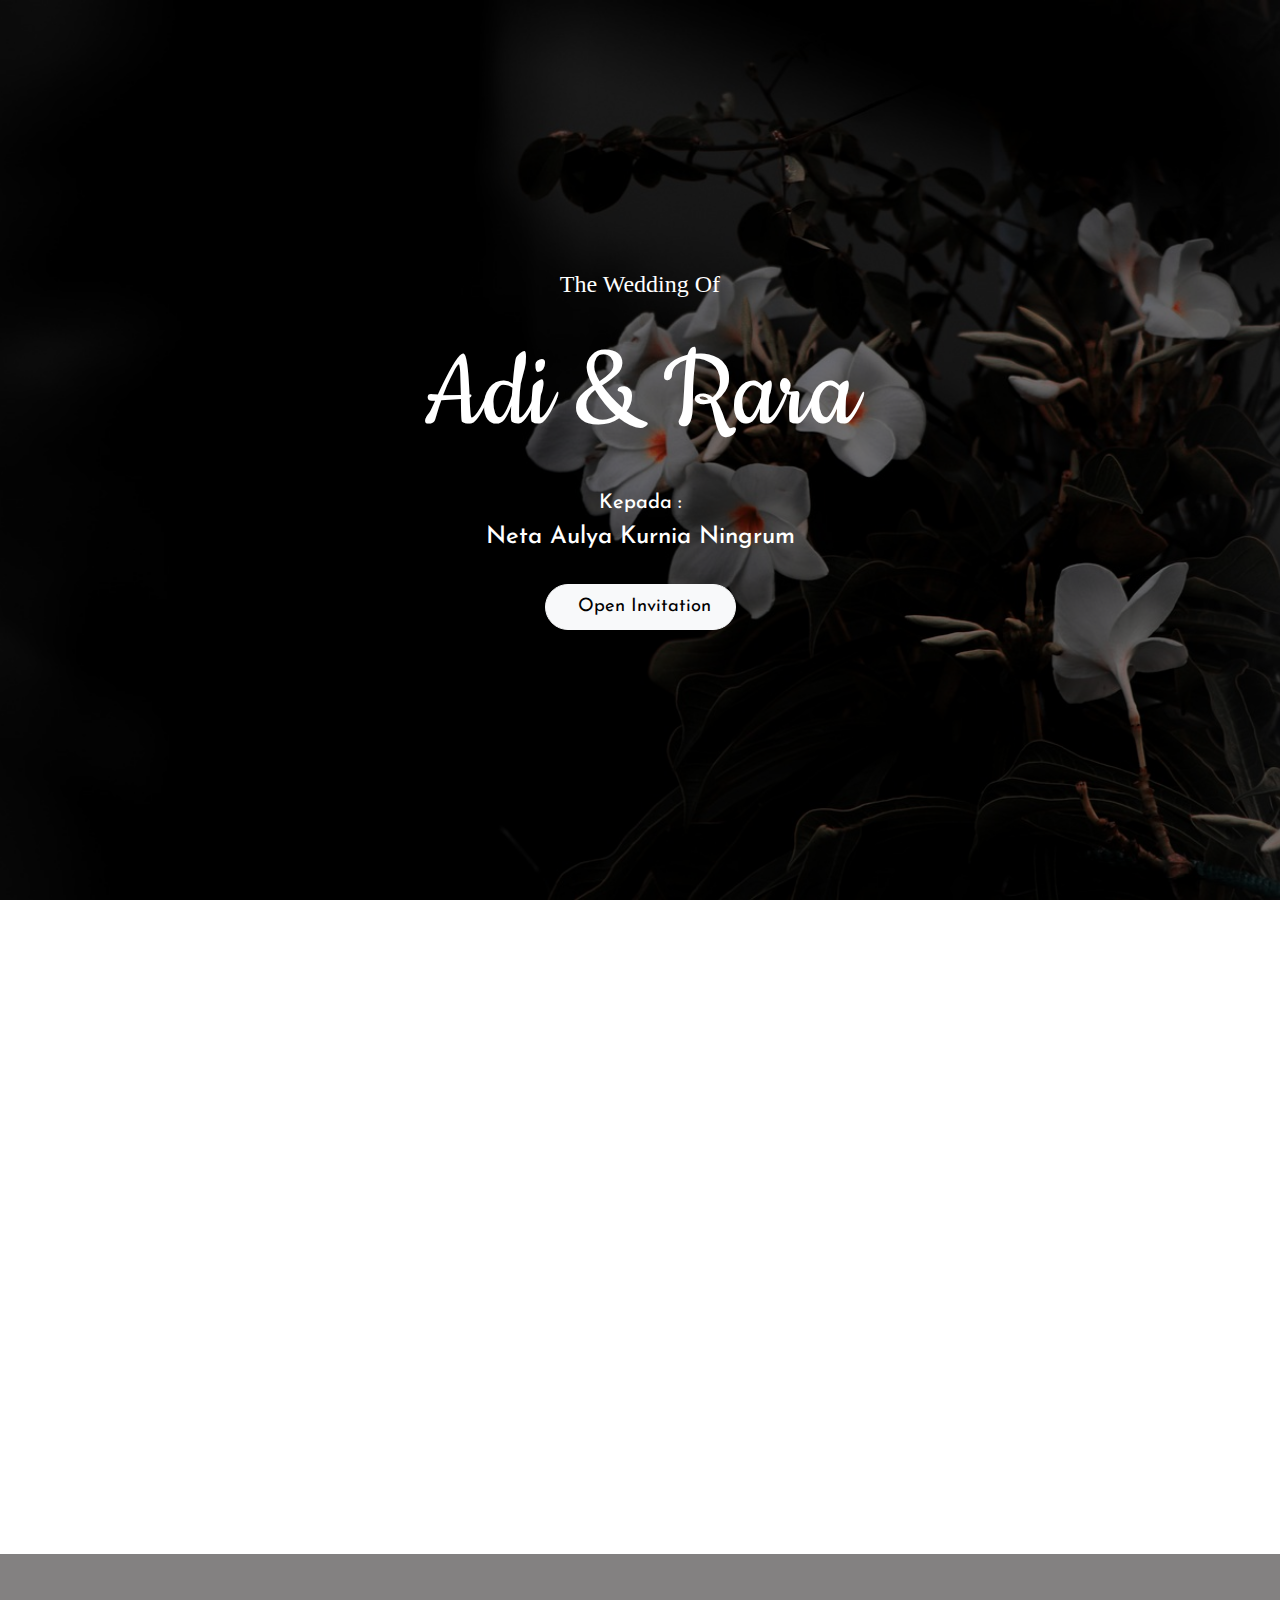
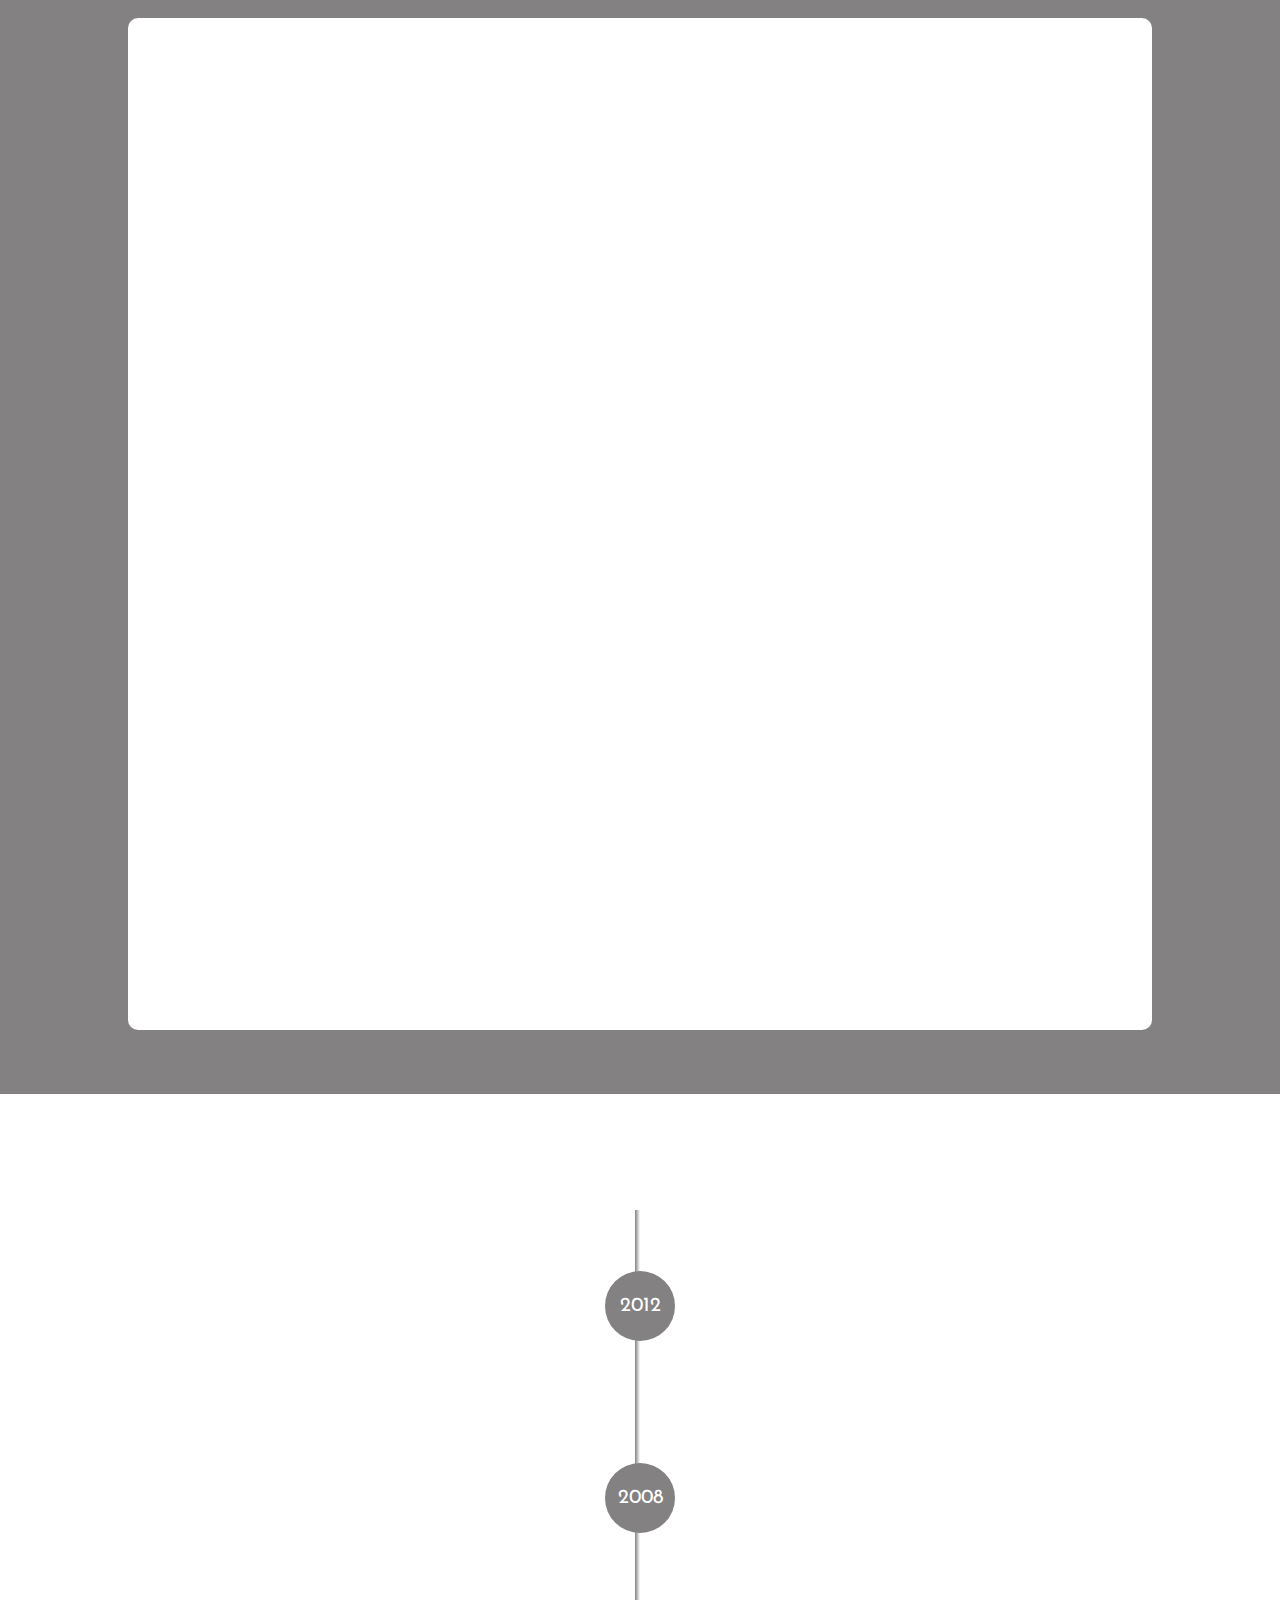
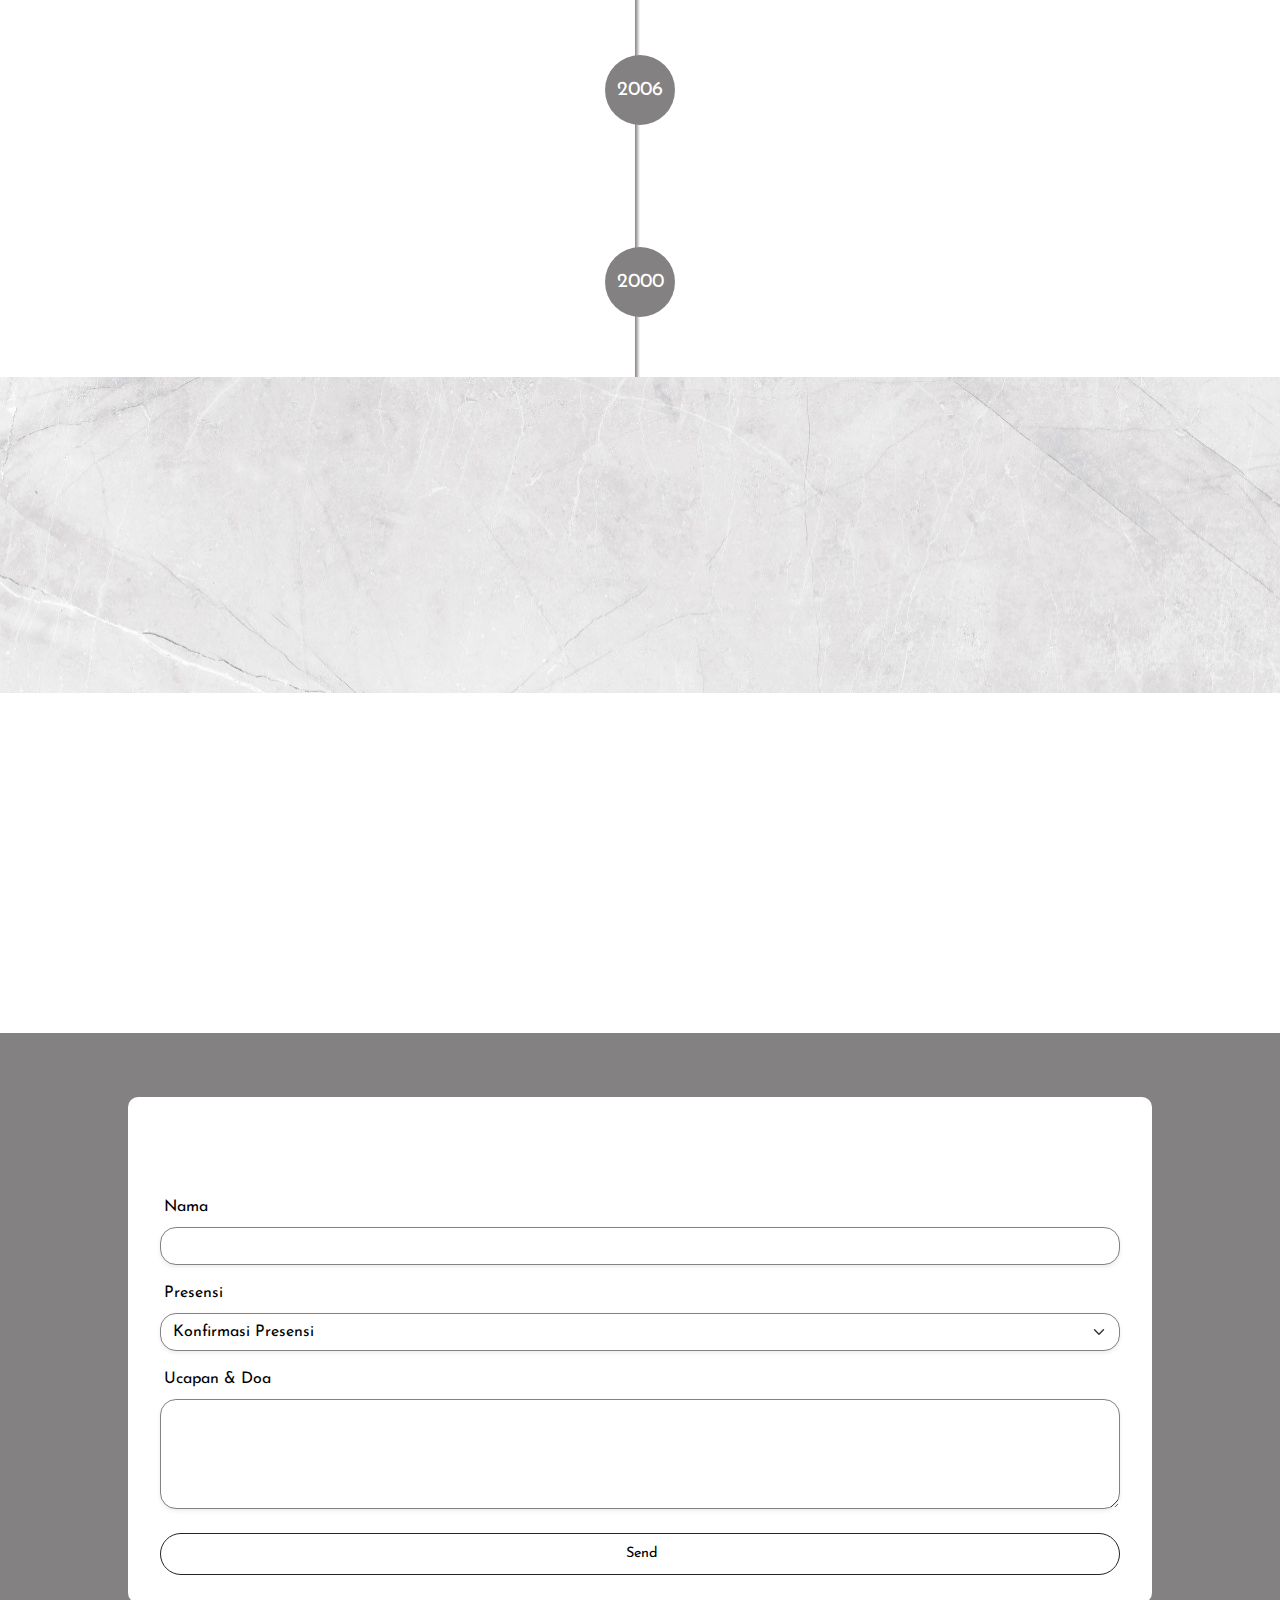
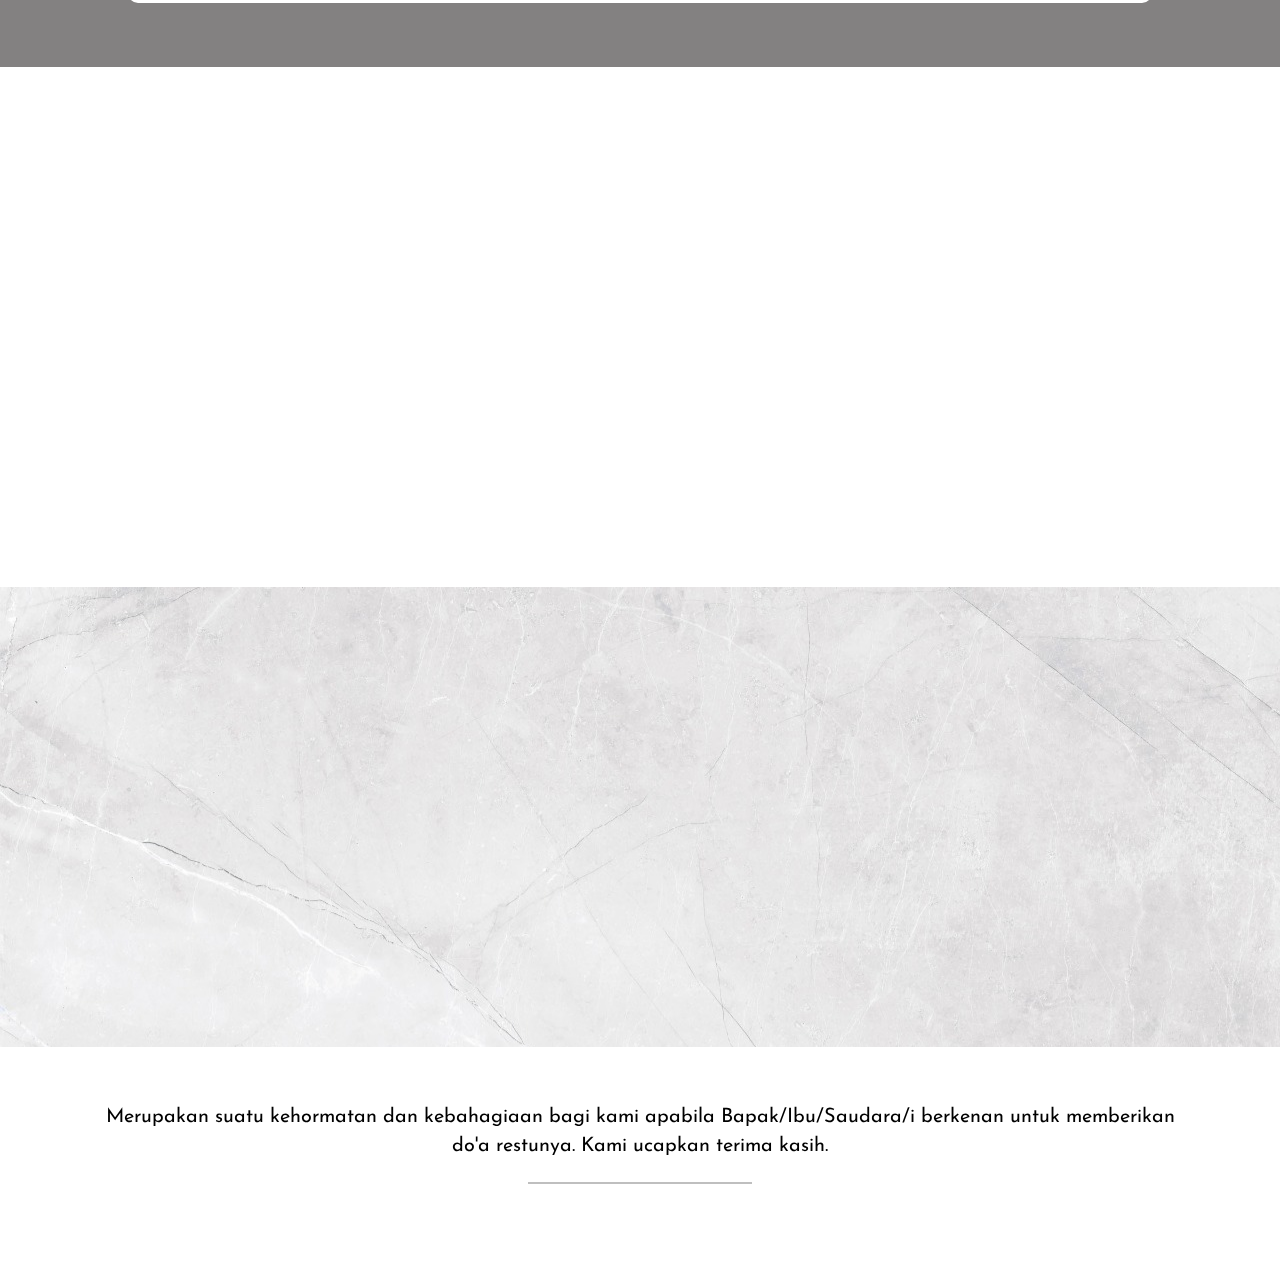
==== commit c27dc980: "Undangan V2" ====
--- a/index.html
+++ b/index.html
@@ -166,7 +166,7 @@
                                 </div>
                             </div>
 
-                            <div class="map-container">
+                            <div class="map-container" data-aos="zoom-in" data-aos-duration="2000">
                                 <h3 style="color: #838181;">Google Maps</h3>
                                 <iframe src="https://www.google.com/maps/embed?pb=!1m18!1m12!1m3!1d3943.555637458914!2d115.16247497456946!3d-8.733674789089894!2m3!1f0!2f0!3f0!3m2!1i1024!2i768!4f13.1!3m3!1m2!1s0x2dd247b51c62cf33%3A0x361f1e25e21e435!2sBintang%20Bali%20Resort!5e0!3m2!1sid!2sid!4v1729063153646!5m2!1sid!2sid" width="600" height="450" style="border:0;" allowfullscreen="" loading="lazy" referrerpolicy="no-referrer-when-downgrade"></iframe>
                             </div>
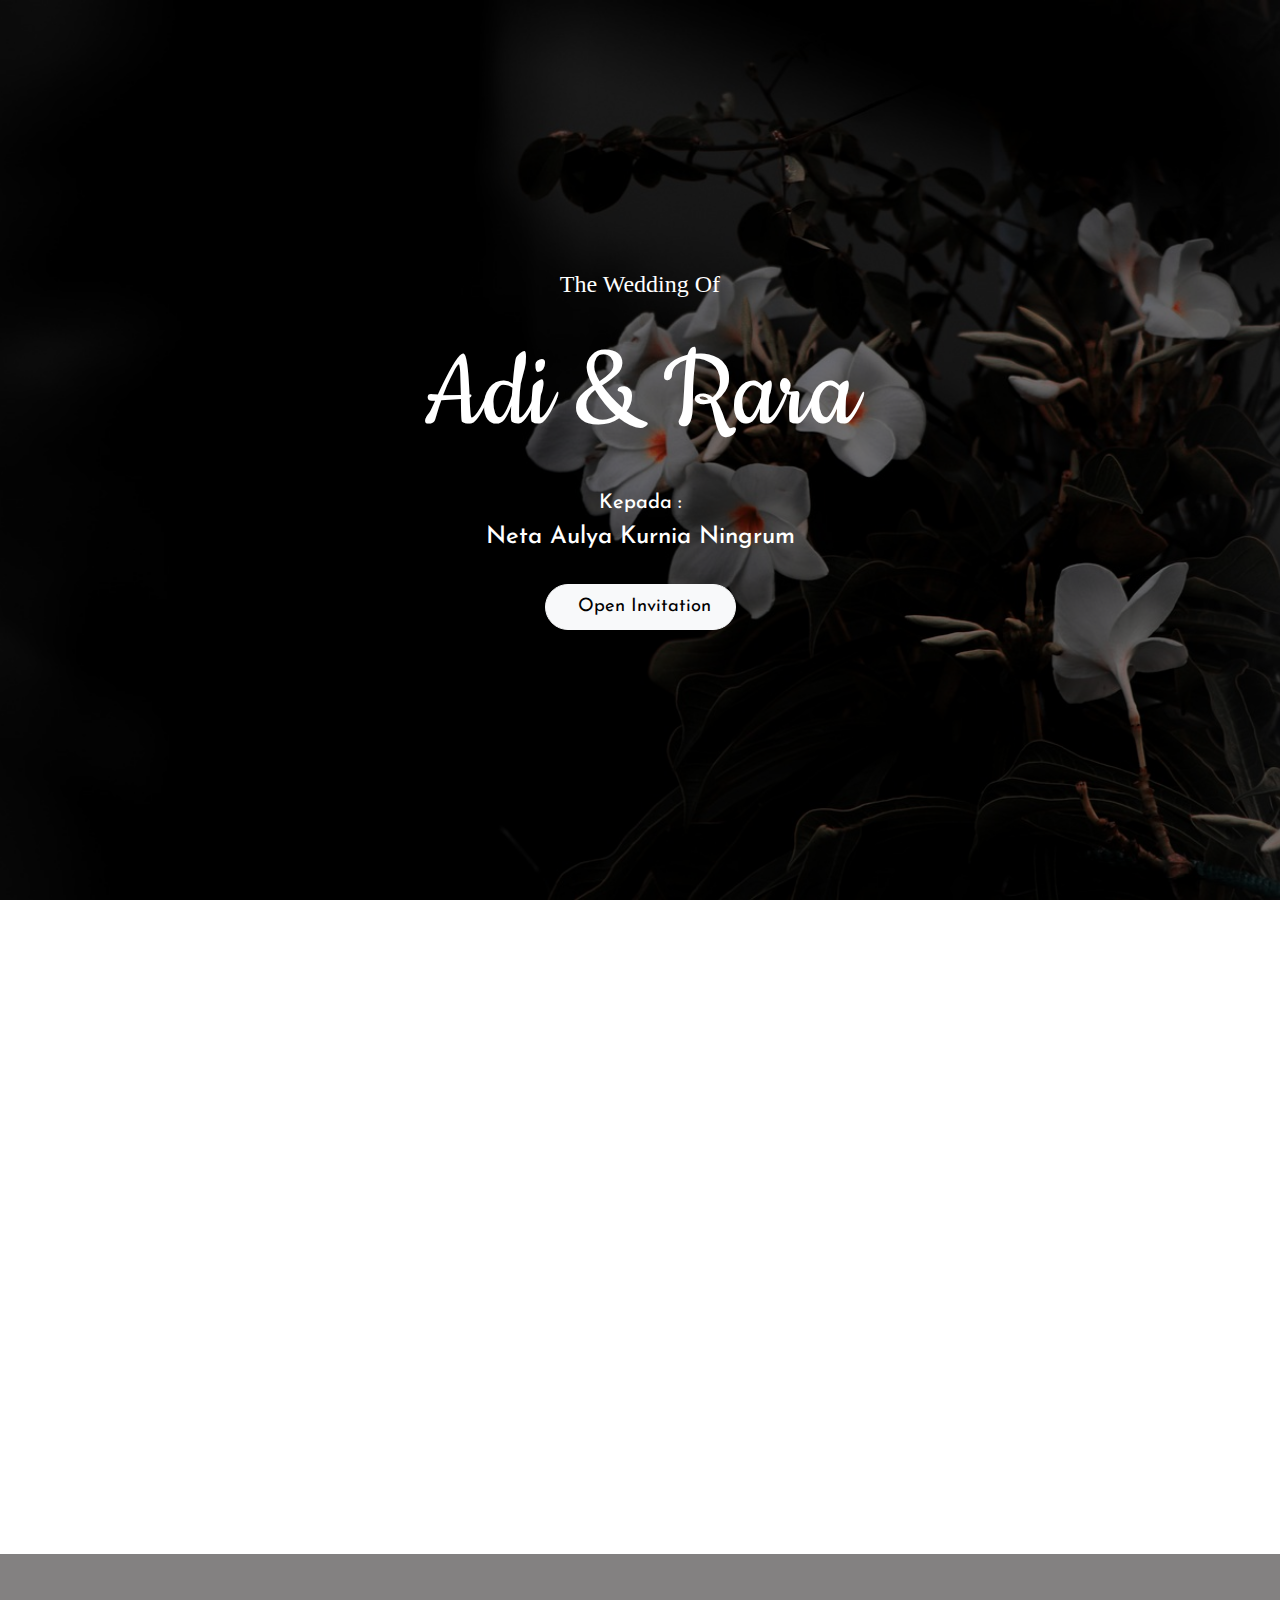
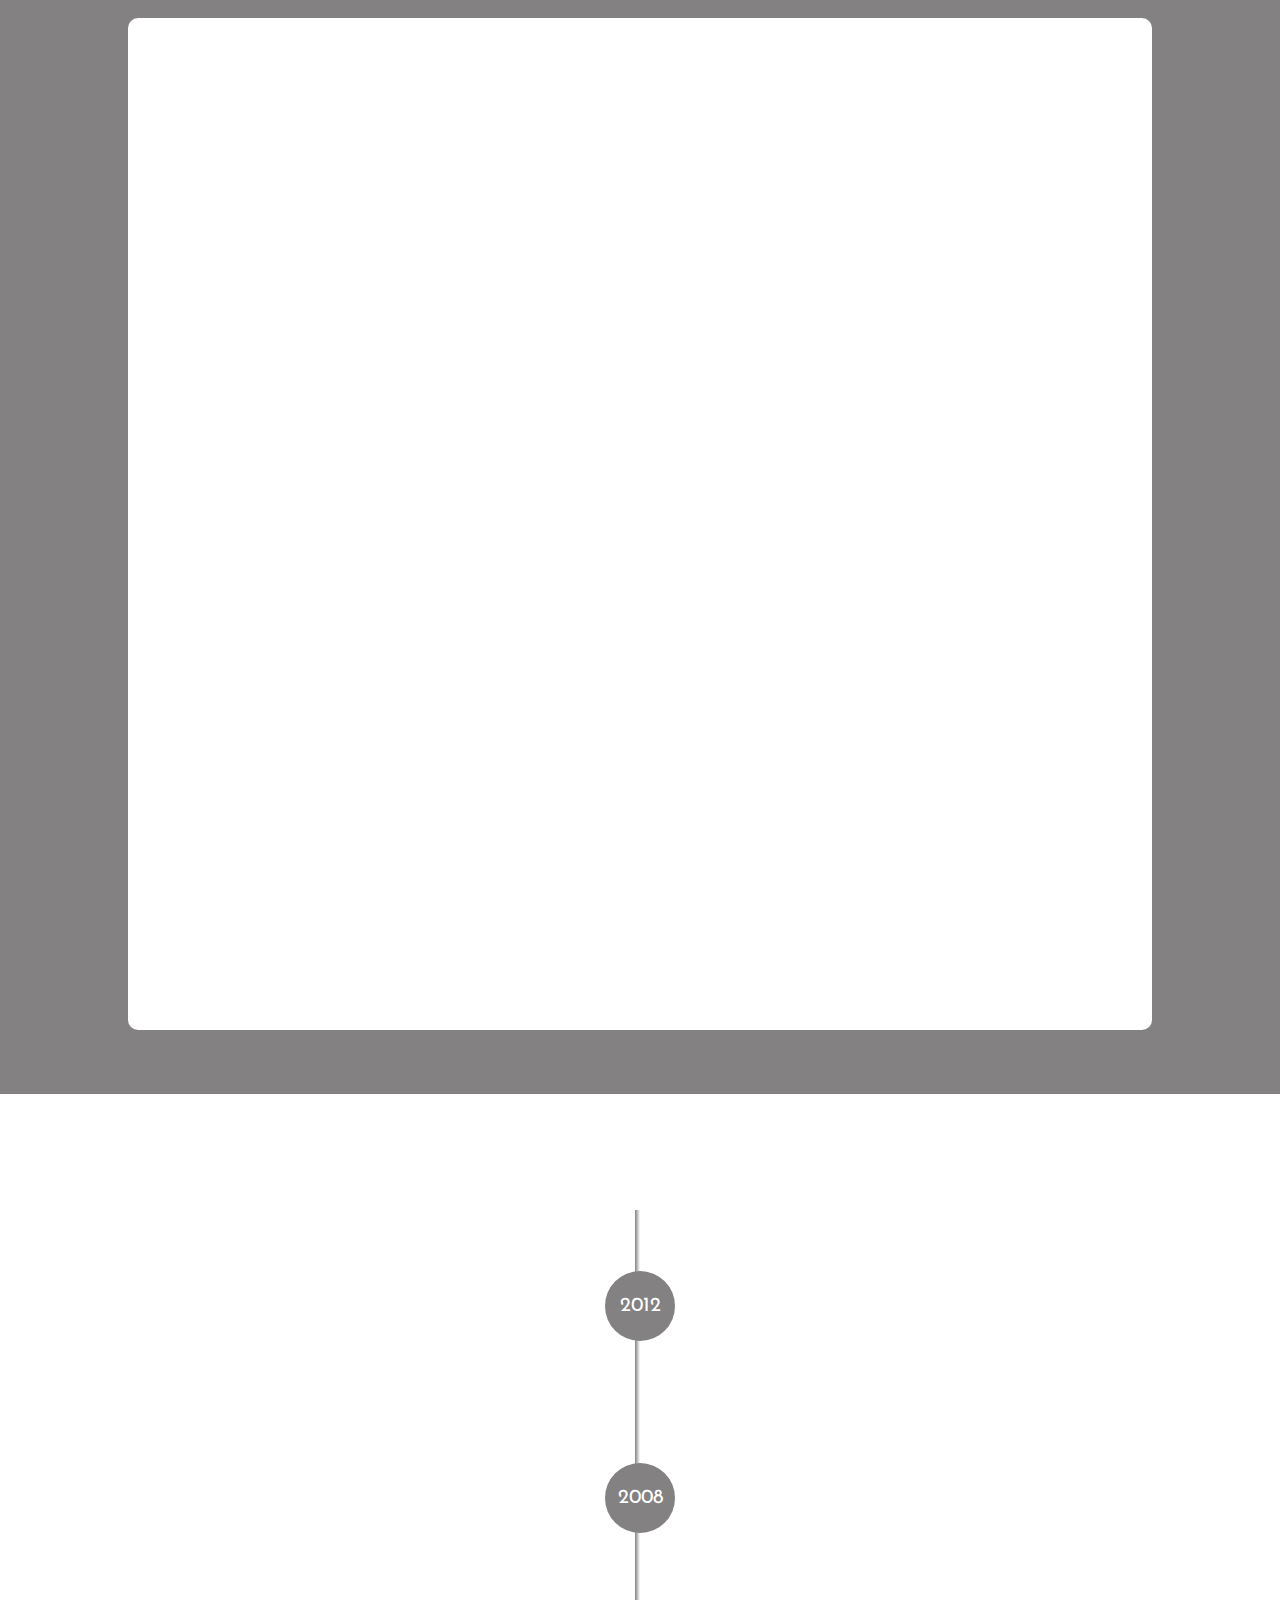
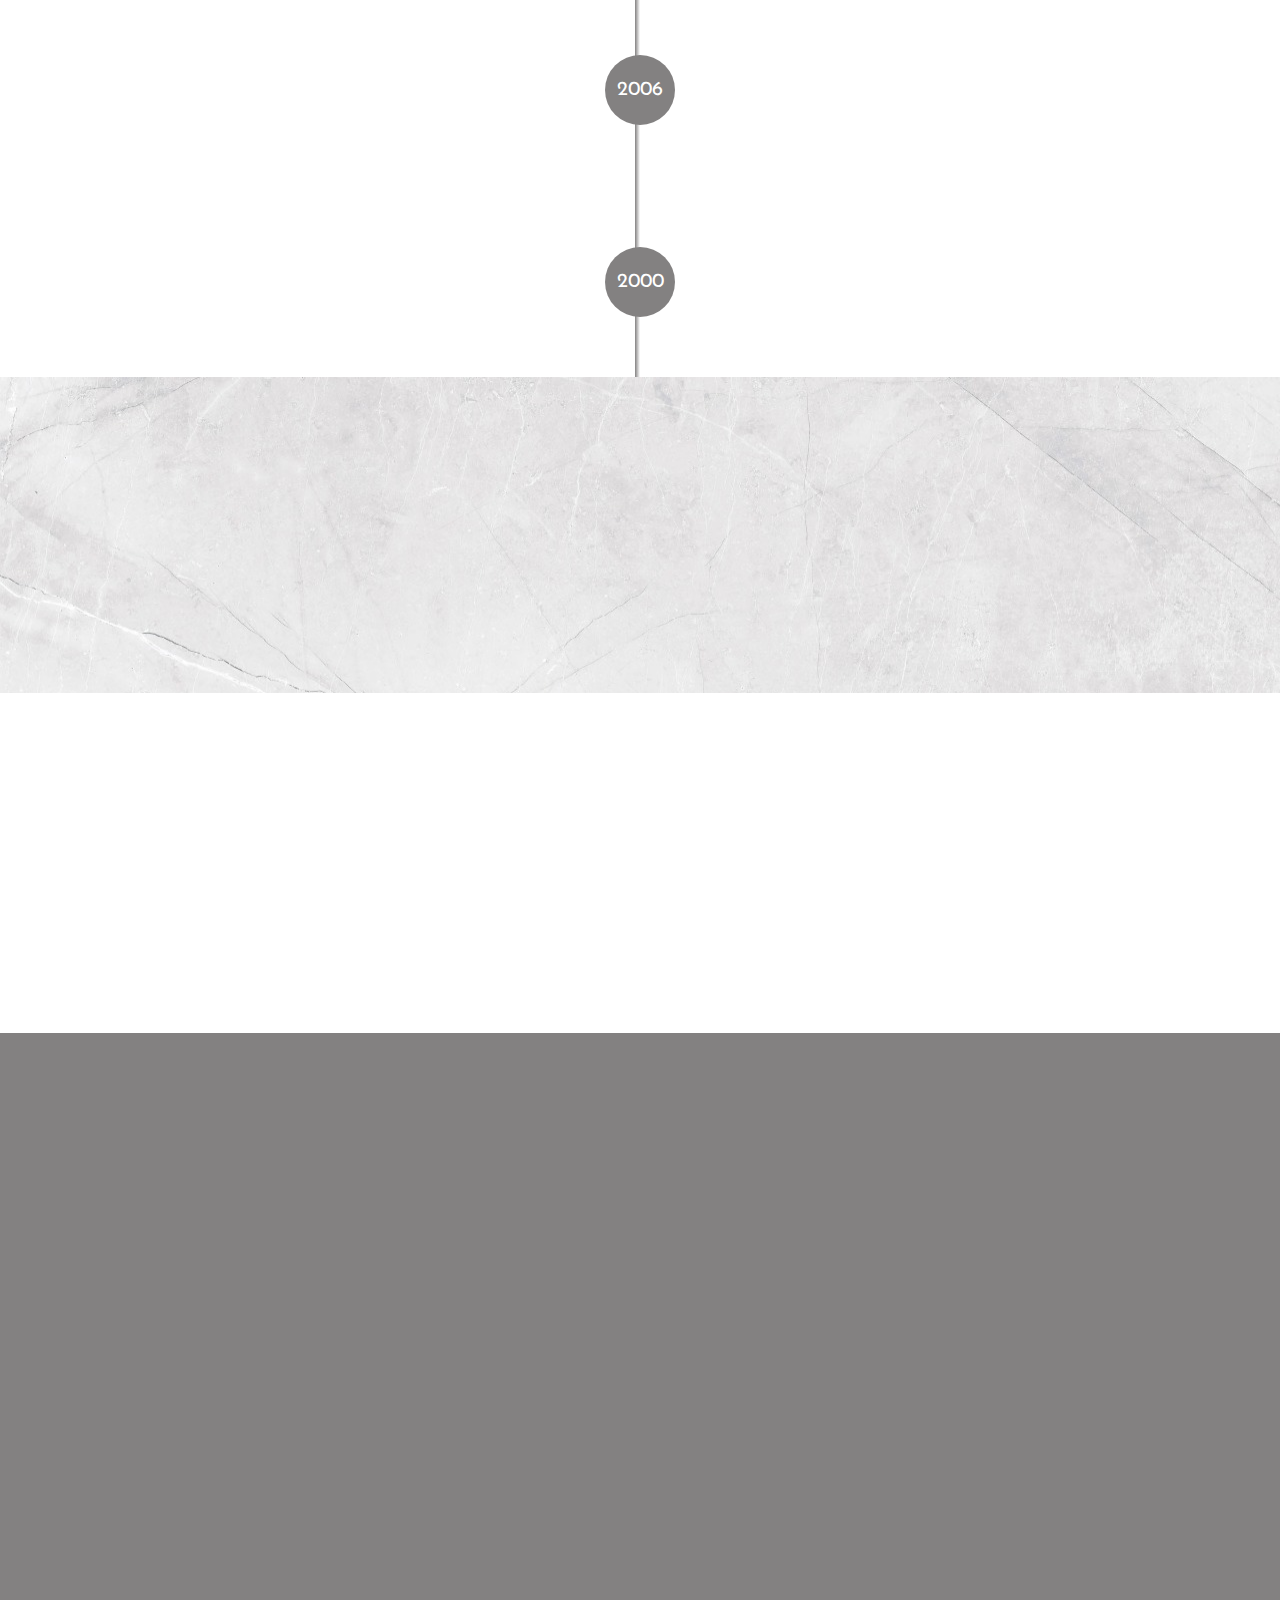
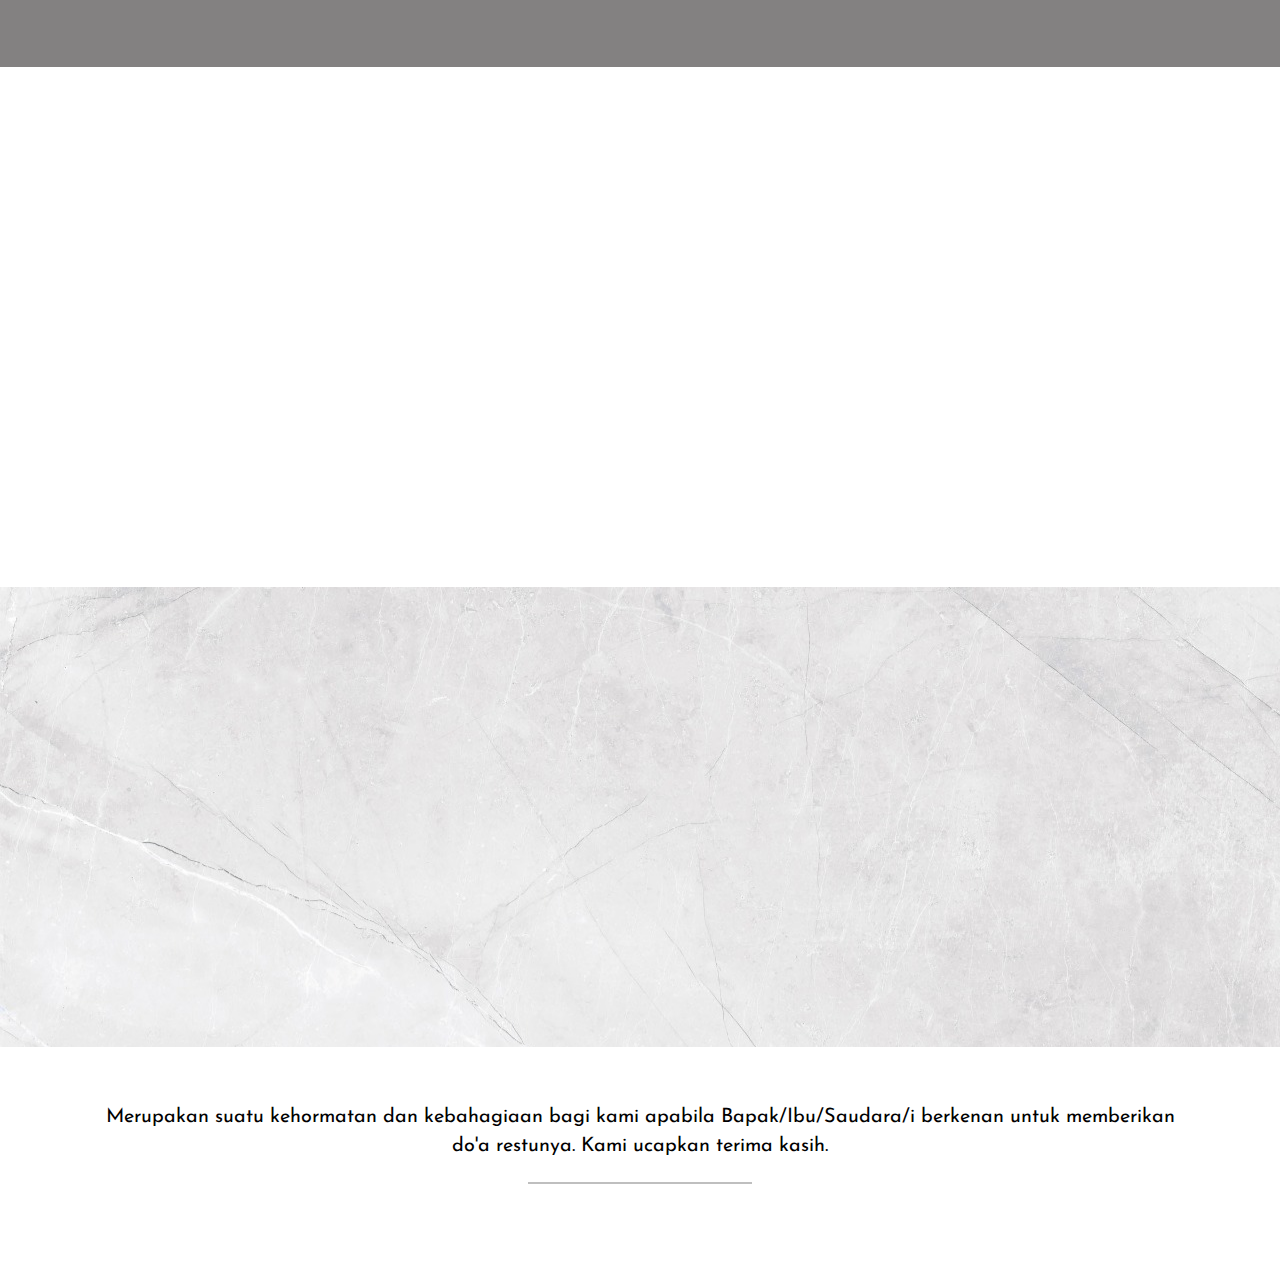
==== commit f08070e2: "Undangan V2" ====
--- a/index.html
+++ b/index.html
@@ -346,8 +346,8 @@
 
         <!-- Comment -->
         <section class="position-relative overflow-hidden p-0 m-0 " id="comments" style="background-color: #838181; justify-content: center; align-items: center;" >
-            <div class="card-date" >
-                <h2 class="judul" style="font-size: 2rem; " data-aos="zoom-in" data-aos-duration="2000">Ucapan & Doa</h2>
+            <div class="card-date" data-aos="zoom-in" data-aos-duration="2000">
+                <h2 class="judul" style="font-size: 2rem; " >Ucapan & Doa</h2>
                 
                 <div class="overflow-x-hidden" >
                     <div class="container" >
@@ -388,14 +388,14 @@
         <!-- Wedding Date -->
         <section id="" class=" position-relative overflow-hidden" style="background-color: white; padding-bottom: 2%; /* Atur warna background */">
 
-            <div class="container">
+            <div class="container"  data-aos="zoom-in" data-aos-duration="2000">
                 <div class="text-center" >
 
-                    <h2 class=" judul" style="font-size: 2rem; " data-aos="zoom-in" data-aos-duration="2000">Undangan & Acara</h2>
-
-                    <p class="mt-4 py-2" style="font-size: 1.25rem;" data-aos="fade-up" data-aos-duration="2000">Bahagia rasanya apabila anda berkenan hadir dan memberikan doa restu kepada kami. Kami mengundang anda untuk hadir dalam acara resepsi pernikahan kami berikut ini</p>
-
-                    <div class="py-2 px-4 mx-2 mb-2" data-aos="fade-up" data-aos-duration="2000">
+                    <h2 class=" judul" style="font-size: 2rem; ">Undangan & Acara</h2>
+
+                    <p class="mt-4 py-2" style="font-size: 1.25rem;" >Bahagia rasanya apabila anda berkenan hadir dan memberikan doa restu kepada kami. Kami mengundang anda untuk hadir dalam acara resepsi pernikahan kami berikut ini</p>
+
+                    <div class="py-2 px-4 mx-2 mb-2" >
                         <!-- Ganti waktunya pada data-waktu (sesuai format tersebut) -->
                         <div class="row justify-content-center" data-time="2024-01-01 00:00:00" id="count-down">
                             <ul>
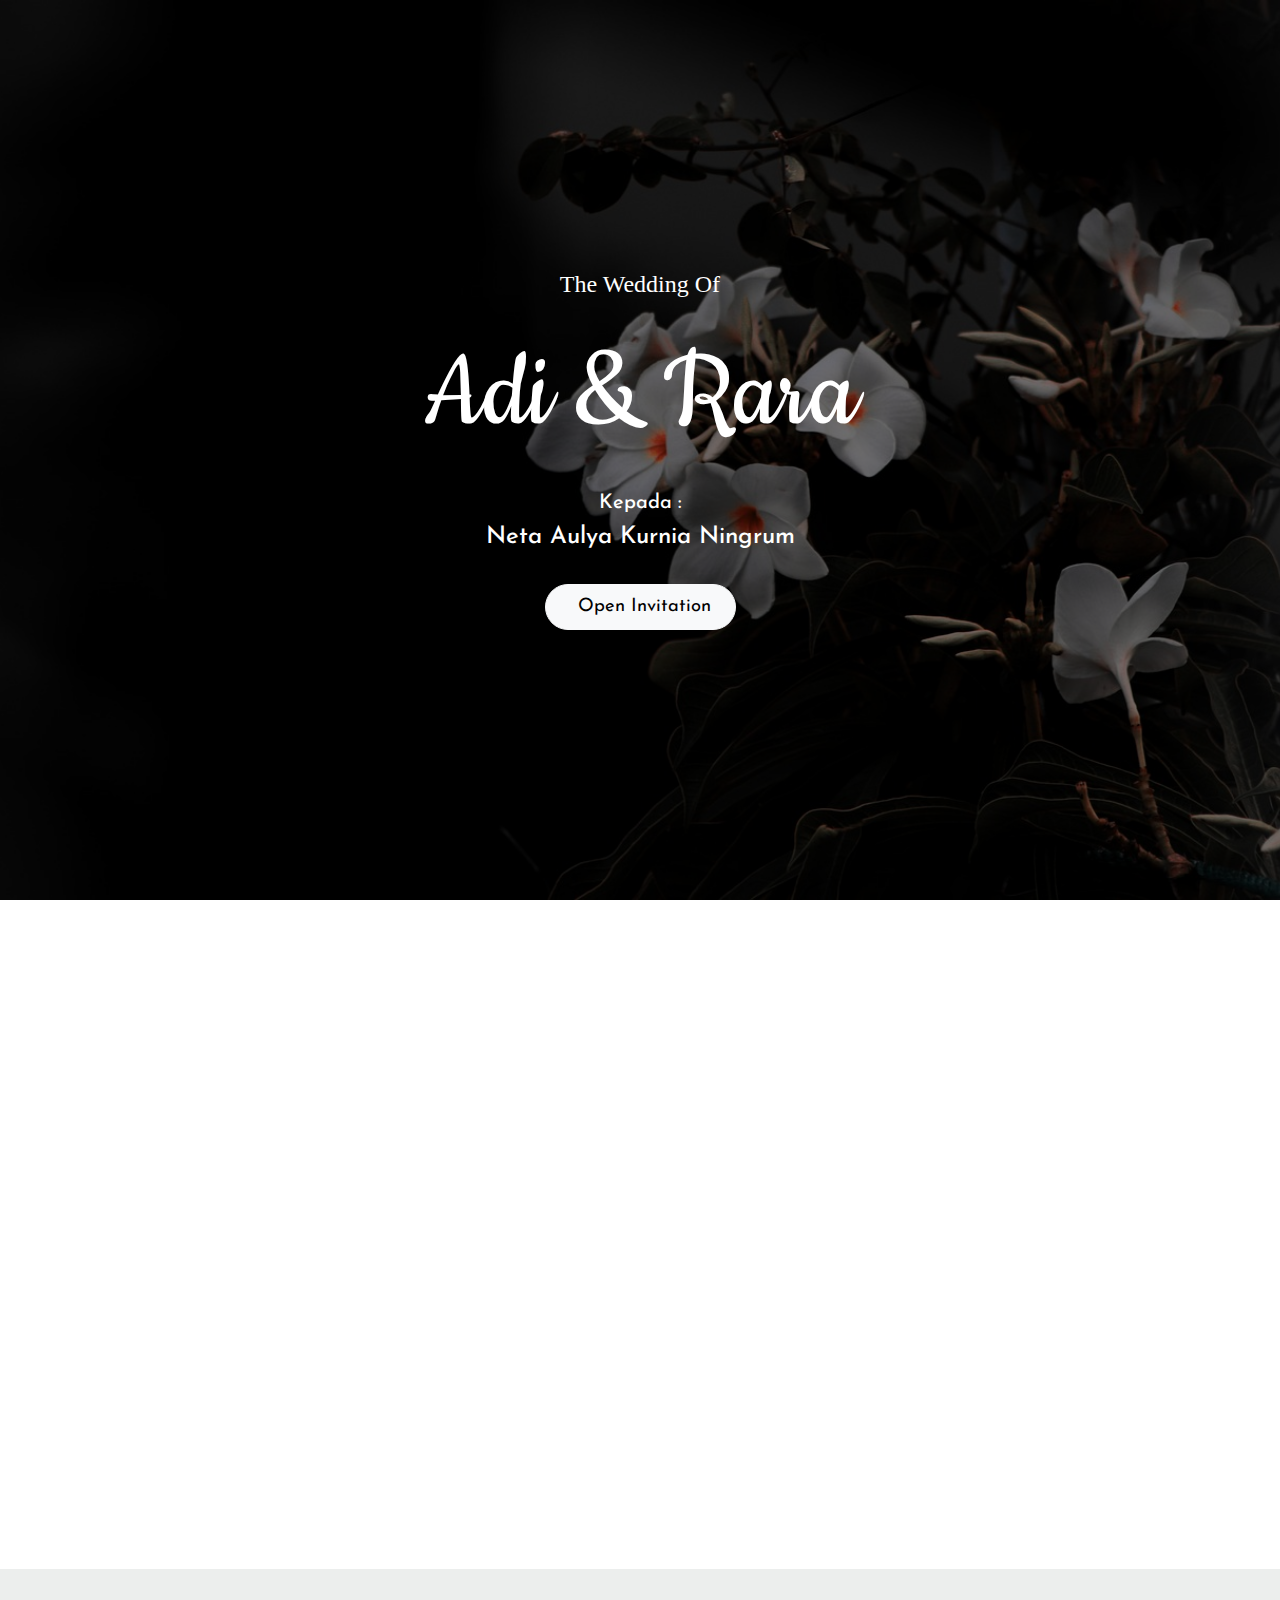
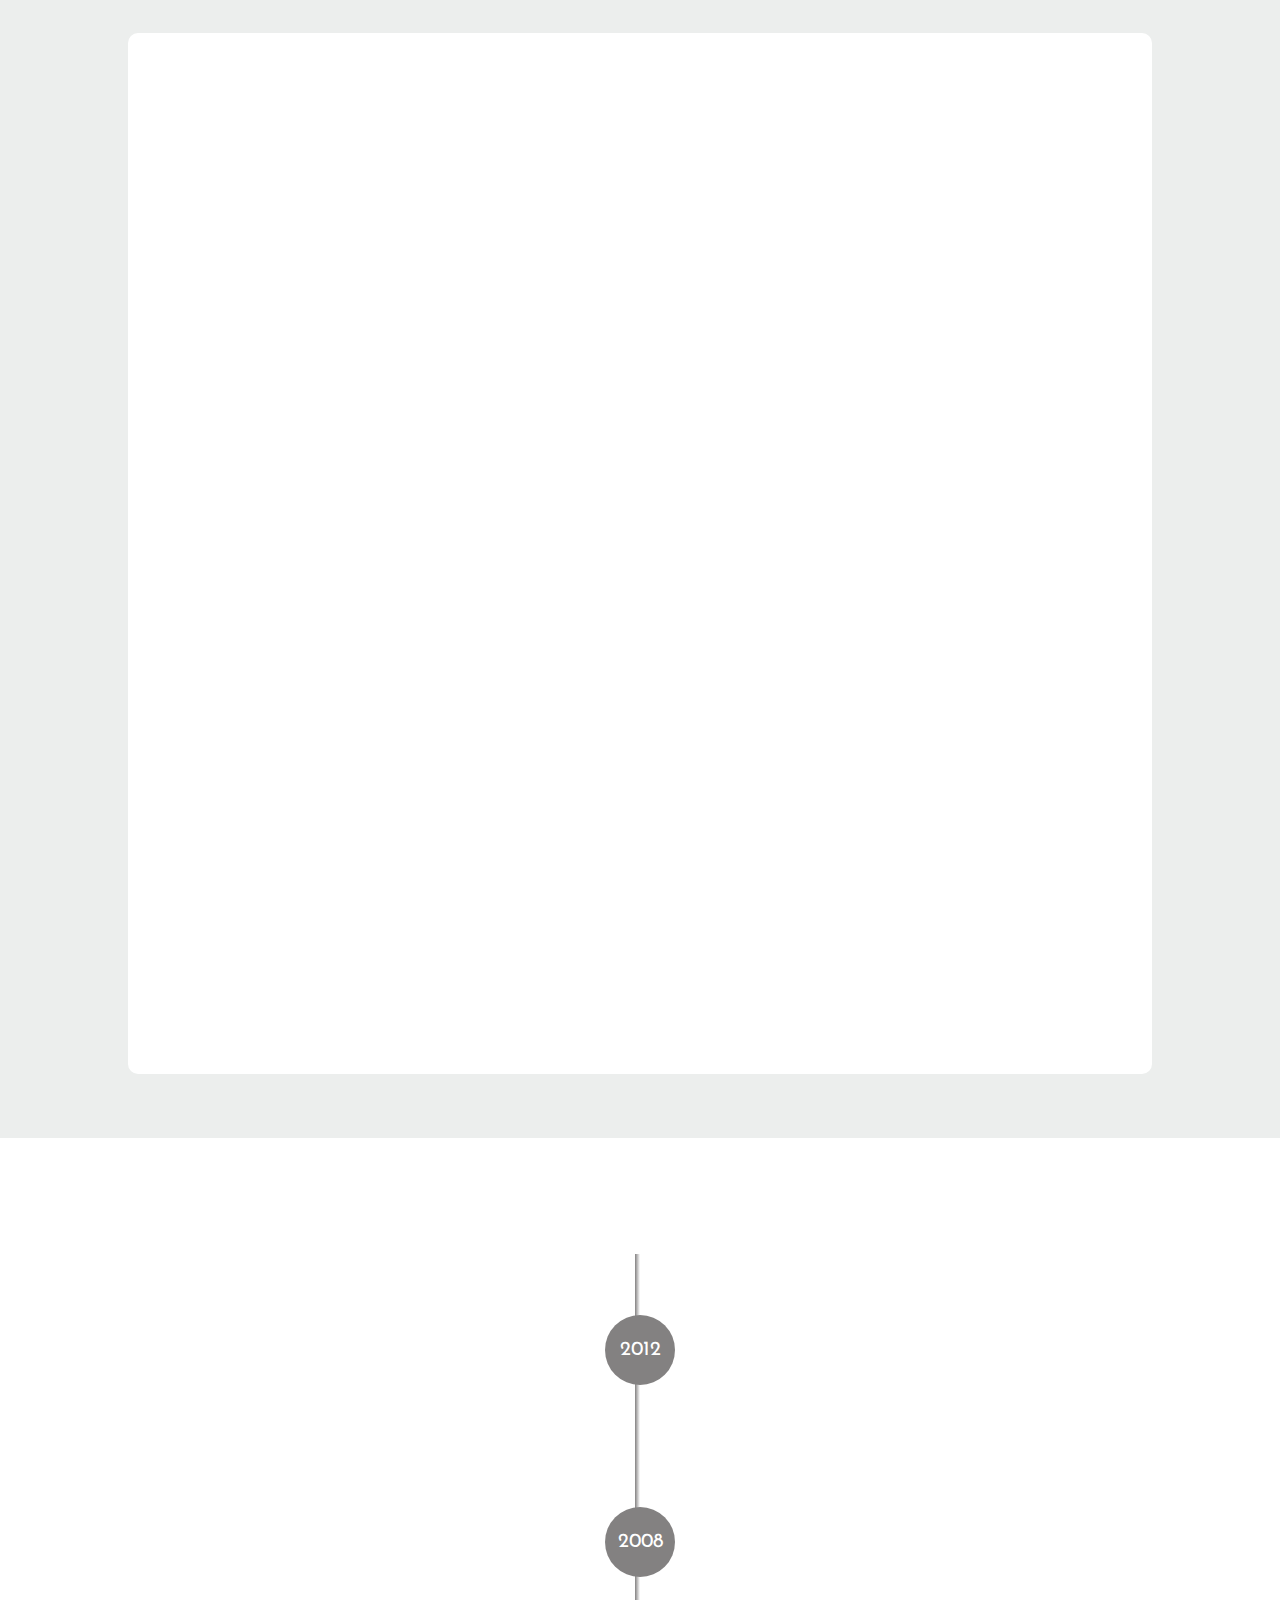
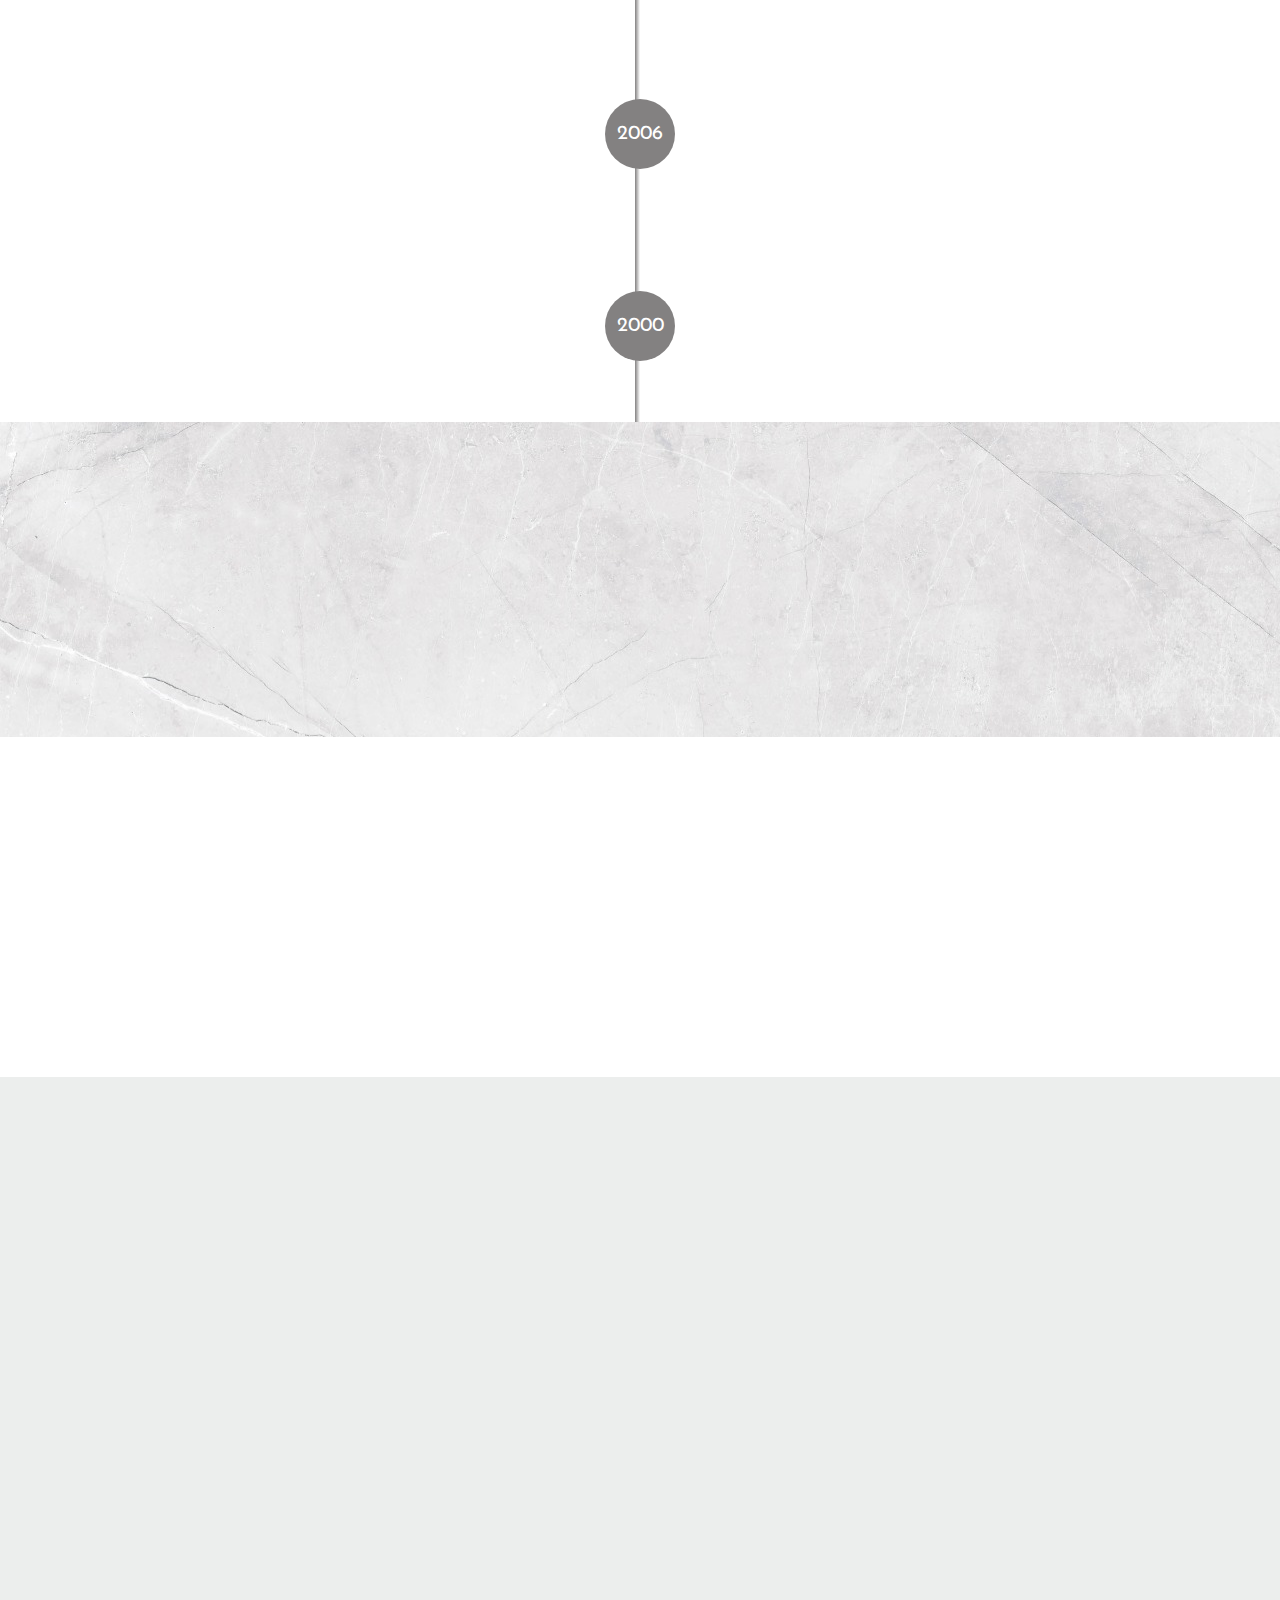
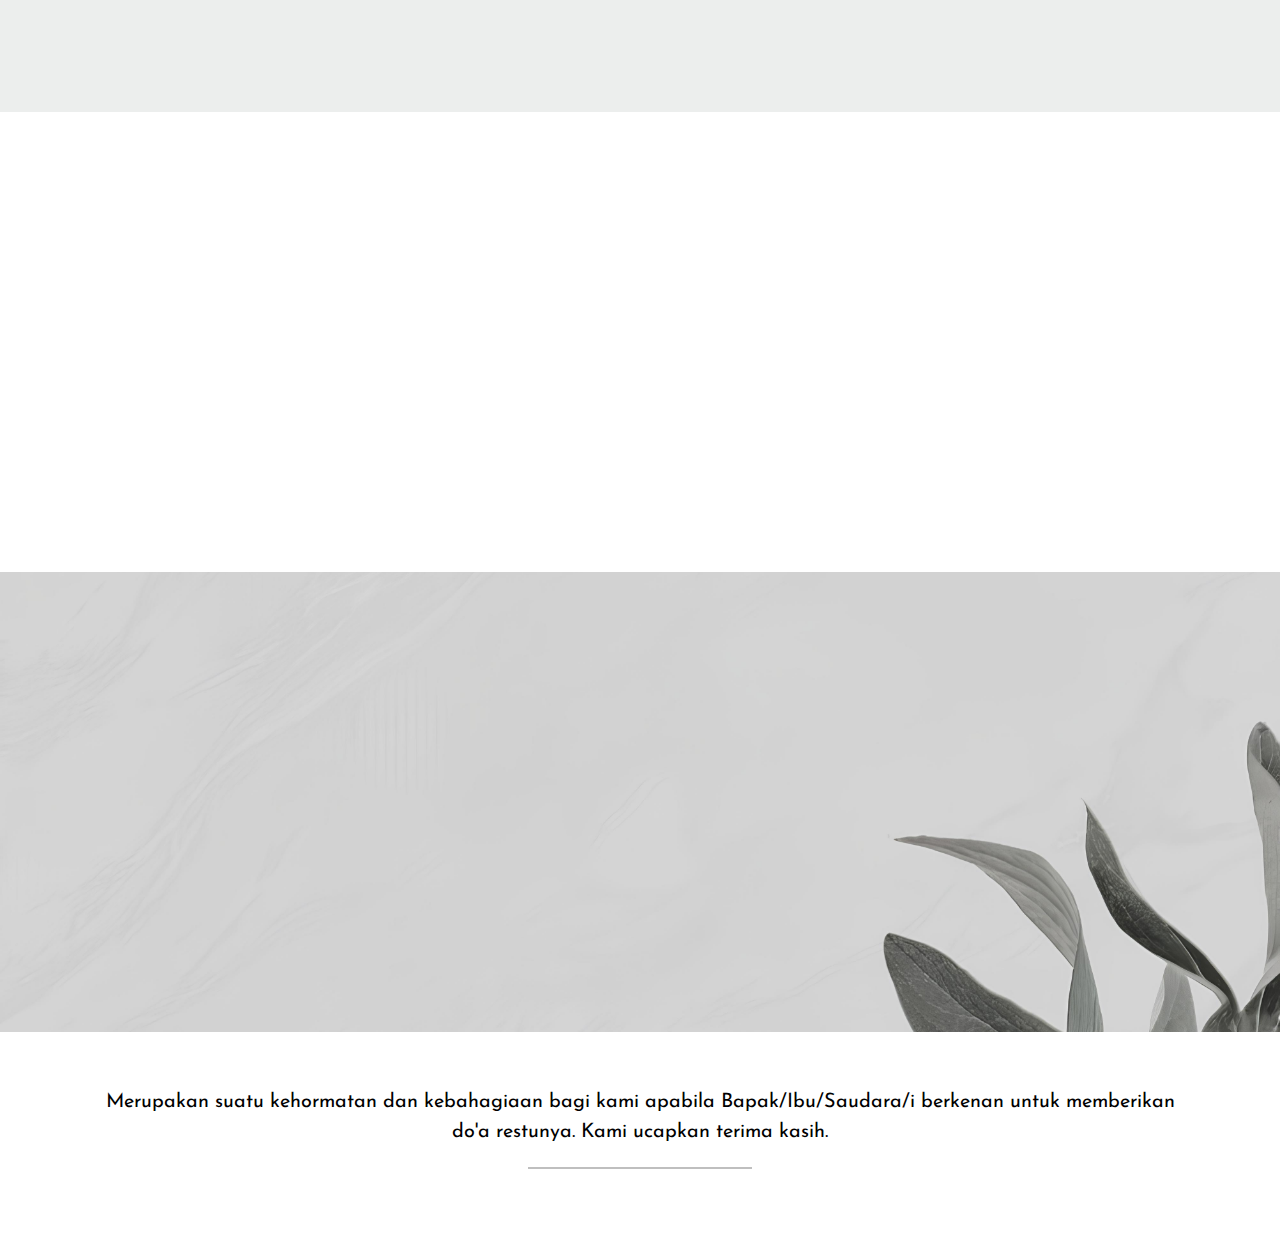
==== commit e4af7186: "revisi 1" ====
--- a/index.html
+++ b/index.html
@@ -104,21 +104,33 @@
                         <div class="row align-items-center">
                             <div class="col-12 col-md-6 text-center mb-3 mb-md-0" data-aos="zoom-in" data-aos-duration="2000">
                                 <div class="card">
-                                    <img src="./assets/images/cewe.png" alt="Bride" class="avatar">
+                                    <img src="./assets/images/cewe.jpg" alt="Bride" class="avatar">
                                     <h2>Sarah Wijayanti</h2>
                                     <p>Putri ke-3 Bapak H. Ansori & Ibu Hj. Isye</p>
                                     <p>Seorang wanita baik.</p>
-                                    <button class="social-btn">femaleIG</button>
+                                    <a class="btn btn-outline-light btn-sm shadow rounded-pill px-3 my-2 btn-medium" style="color: black;"
+                                        data-aos="zoom-in" data-aos-duration="2000" target="_blank" 
+                                        href=""
+                                        onmouseover="this.style.backgroundColor='#ECEEED'; this.style.color='black'; this.style.borderColor='#ECEEED';" 
+                                        onmouseout="this.style.backgroundColor='transparent'; this.style.color='black'; this.style.borderColor='';">
+                                        @igfemale
+                                    </a>
                                 </div>
                             </div>
                             
                             <div class="col-12 col-md-6 text-center mb-3 mb-md-0" data-aos="zoom-in" data-aos-duration="2000">
                                 <div class="card">
-                                    <img src="./assets/images/cowo.png" alt="Groom" class="avatar">
+                                    <img src="./assets/images/cowo.jpg" alt="Groom" class="avatar">
                                     <h2>Nama Calon Suami</h2>
                                     <p>Putra Bapak H. Ansori & Ibu Hj. Isye</p>
                                     <p>Seorang pria baik.</p>
-                                    <button class="social-btn">maleIG</button>
+                                    <a class="btn btn-outline-light btn-sm shadow rounded-pill px-3 my-2 btn-medium" style="color: black;"
+                                        data-aos="zoom-in" data-aos-duration="2000" target="_blank" 
+                                        href=""
+                                        onmouseover="this.style.backgroundColor='#ECEEED'; this.style.color='black'; this.style.borderColor='#ECEEED';" 
+                                        onmouseout="this.style.backgroundColor='transparent'; this.style.color='black'; this.style.borderColor='';">
+                                        @igfemale
+                                    </a>
                                 </div>
                             </div>
                         </div>
@@ -128,7 +140,7 @@
         </section>
 
         <!-- Wedding Location -->
-        <section id="location" class="position-relative overflow-hidden p-0 m-0 " style="background-color: #838181;" >
+        <section id="location" class="position-relative overflow-hidden p-0 m-0 " style="background-color: #ECEEED;" >
             <div class="text-center card-date" >
                 <h2 class="judul" style="font-size: 2rem; " data-aos="zoom-in" data-aos-duration="2000">Our Wedding Event</h2>
                 <p data-aos="zoom-in" data-aos-duration="2000">Merupakan suatu kehormatan dan kebahagiaan bagi kami atas kehadiran Bapak/Ibu/Saudara/i untuk memberikan doa restu kepada putra-putri kami.</p>
@@ -143,8 +155,12 @@
                                     <hr>
                                     <p style="margin-top: 5%;">Sabtu, 27 Januari 2024<br>10:00 WIB - Selesai</p>
                                     <p>Jl. Belimbing No. 23, Depok, Jawa Barat</p>
-                                    <a style="color: #838181;margin-top: 5%;">
-                                        <i class="fa fa-calendar-plus"></i> Add to Google Calendar
+                                    <a class="btn btn-outline-light btn-sm  rounded-pill px-3 my-2 btn-medium mt-4" style="color: black;"
+                                        data-aos="fade-up" data-aos-duration="2000" target="_blank" 
+                                        href="https://calendar.google.com/calendar/render?action=TEMPLATE&text=The%20Wedding%20of%20Wahyu%20and%20Riski&details=The%20Wedding%20of%20Wahyu%20and%20Riski%20%7C%2015%20Maret%202023%20%7C%20RT%2010%20RW%2002,%20Desa%20Pajerukan,%20Kec.%20Kalibagor,%20Kab.%20Banyumas,%20Jawa%20Tengah%2053191%20%7C%2010.00%20-%2011.00%20WIB&dates=20230315T100000/20230315T110000&location=https://goo.gl/maps/ALZR6FJZU3kxVwN86"
+                                        onmouseover="this.style.backgroundColor='#ECEEED'; this.style.color='black'; this.style.borderColor='#ECEEED';" 
+                                        onmouseout="this.style.backgroundColor='transparent'; this.style.color='black'; this.style.borderColor='';">
+                                            <i class="fa-solid fa-calendar-check me-2"></i>Save The Date
                                     </a>
                                     <br>
                                     
@@ -158,8 +174,12 @@
                                     <hr>
                                     <p style="margin-top: 5%;">Sabtu, 27 Januari 2024<br>10:00 WIB - Selesai</p>
                                     <p>Jl. Belimbing No. 23, Depok, Jawa Barat</p>
-                                    <a style="color: #838181;margin-top: 5%;">
-                                        <i class="fa fa-calendar-plus"></i> Add to Google Calendar
+                                    <a class="btn btn-outline-light btn-sm  rounded-pill px-3 my-2 btn-medium mt-4" style="color: black;"
+                                        data-aos="fade-up" data-aos-duration="2000" target="_blank" 
+                                        href="https://calendar.google.com/calendar/render?action=TEMPLATE&text=The%20Wedding%20of%20Wahyu%20and%20Riski&details=The%20Wedding%20of%20Wahyu%20and%20Riski%20%7C%2015%20Maret%202023%20%7C%20RT%2010%20RW%2002,%20Desa%20Pajerukan,%20Kec.%20Kalibagor,%20Kab.%20Banyumas,%20Jawa%20Tengah%2053191%20%7C%2010.00%20-%2011.00%20WIB&dates=20230315T100000/20230315T110000&location=https://goo.gl/maps/ALZR6FJZU3kxVwN86"
+                                        onmouseover="this.style.backgroundColor='#ECEEED'; this.style.color='black'; this.style.borderColor='#ECEEED';" 
+                                        onmouseout="this.style.backgroundColor='transparent'; this.style.color='black'; this.style.borderColor='';">
+                                            <i class="fa-solid fa-calendar-check me-2"></i>Save The Date
                                     </a>
                                     <br>
                                     
@@ -345,7 +365,7 @@
         </section>
 
         <!-- Comment -->
-        <section class="position-relative overflow-hidden p-0 m-0 " id="comments" style="background-color: #838181; justify-content: center; align-items: center;" >
+        <section class="position-relative overflow-hidden p-0 m-0 " id="comments" style="background-color: #ECEEED; justify-content: center; align-items: center;" >
             <div class="card-date" data-aos="zoom-in" data-aos-duration="2000">
                 <h2 class="judul" style="font-size: 2rem; " >Ucapan & Doa</h2>
                 
@@ -407,13 +427,6 @@
                         </div>
                     </div>
 
-                    <a class="btn btn-outline-light btn-sm shadow rounded-pill px-3 my-2 btn-medium" style="color: black;"
-                    data-aos="fade-up" data-aos-duration="2000" target="_blank" 
-                    href="https://calendar.google.com/calendar/render?action=TEMPLATE&text=The%20Wedding%20of%20Wahyu%20and%20Riski&details=The%20Wedding%20of%20Wahyu%20and%20Riski%20%7C%2015%20Maret%202023%20%7C%20RT%2010%20RW%2002,%20Desa%20Pajerukan,%20Kec.%20Kalibagor,%20Kab.%20Banyumas,%20Jawa%20Tengah%2053191%20%7C%2010.00%20-%2011.00%20WIB&dates=20230315T100000/20230315T110000&location=https://goo.gl/maps/ALZR6FJZU3kxVwN86"
-                    onmouseover="this.style.backgroundColor='#C69C46'; this.style.color='white'; this.style.borderColor='#C69C46';" 
-                    onmouseout="this.style.backgroundColor='transparent'; this.style.color='black'; this.style.borderColor='';">
-                        <i class="fa-solid fa-calendar-check me-2"></i>Save The Date
-                    </a>
                     
 
                 </div>
@@ -421,7 +434,9 @@
         </section>
 
         <!-- Kado-->
-        <section class=" position-relative overflow-hidden pb-5 pt-5 m-0 " id="kado" style="background-image: url('./assets/images/bridesmaid.jpg');">
+        <section class=" position-relative overflow-hidden pb-5 pt-5 m-0 " id="kado" style="background-image: url('./assets/images/kado\ 2.jpg '); background-position: center;
+        background-repeat: no-repeat;
+        background-size: cover;">
             <div class="card-tutup" data-aos="zoom-in" data-aos-duration="2000" >
                 <h2 class="judul" style="font-size: 2rem; " >Kirim Kado</h2>
                 <p>Terima kasih atas doa dan restu yang telah anda berikan, jika anda ingin mengirimkan kado nikah, silahkan kirim dengan cara dibawah ini. Sebelumnya, kami mengucapkan banyak terima kasih.</p>
--- a/css/app.css
+++ b/css/app.css
@@ -194,8 +194,8 @@
         bottom: 12vh !important;
         left: 4vh !important; /* Mengubah posisi menjadi sebelah kiri */
         z-index: 1055 !important;
-        width: 60px; /* Atur lebar tombol */
-        height: 60px; /* Atur tinggi tombol */
+        width: 50px; /* Atur lebar tombol */
+        height: 50px; /* Atur tinggi tombol */
         display: flex; /* Menggunakan flexbox untuk centering */
         align-items: center; /* Vertikal center */
         justify-content: center; /* Horizontal center */
@@ -209,8 +209,8 @@
     bottom: 12vh !important;
     right: 4vh !important; /* Mengubah posisi menjadi sebelah kiri */
     z-index: 1055 !important;
-    width: 60px; /* Atur lebar tombol */
-    height: 60px; /* Atur tinggi tombol */
+    width: 50px; /* Atur lebar tombol */
+    height: 50px; /* Atur tinggi tombol */
     display: flex; /* Menggunakan flexbox untuk centering */
     align-items: center; /* Vertikal center */
     justify-content: center; /* Horizontal center */
@@ -224,8 +224,8 @@
     bottom: 22vh !important;
     right: 4vh !important; /* Mengubah posisi menjadi sebelah kiri */
     z-index: 1055 !important;
-    width: 60px; /* Atur lebar tombol */
-    height: 60px; /* Atur tinggi tombol */
+    width: 50px; /* Atur lebar tombol */
+    height: 50px; /* Atur tinggi tombol */
     display: flex; /* Menggunakan flexbox untuk centering */
     align-items: center; /* Vertikal center */
     justify-content: center; /* Horizontal center */
@@ -239,6 +239,7 @@
     padding: 0; /* Menghapus padding dari teks */
     display: block; /* Memastikan teks berada di baris baru di bawah ikon */
     text-align: center; /* Mengatur teks agar berada di tengah */
+    color: white;
 }
 
 
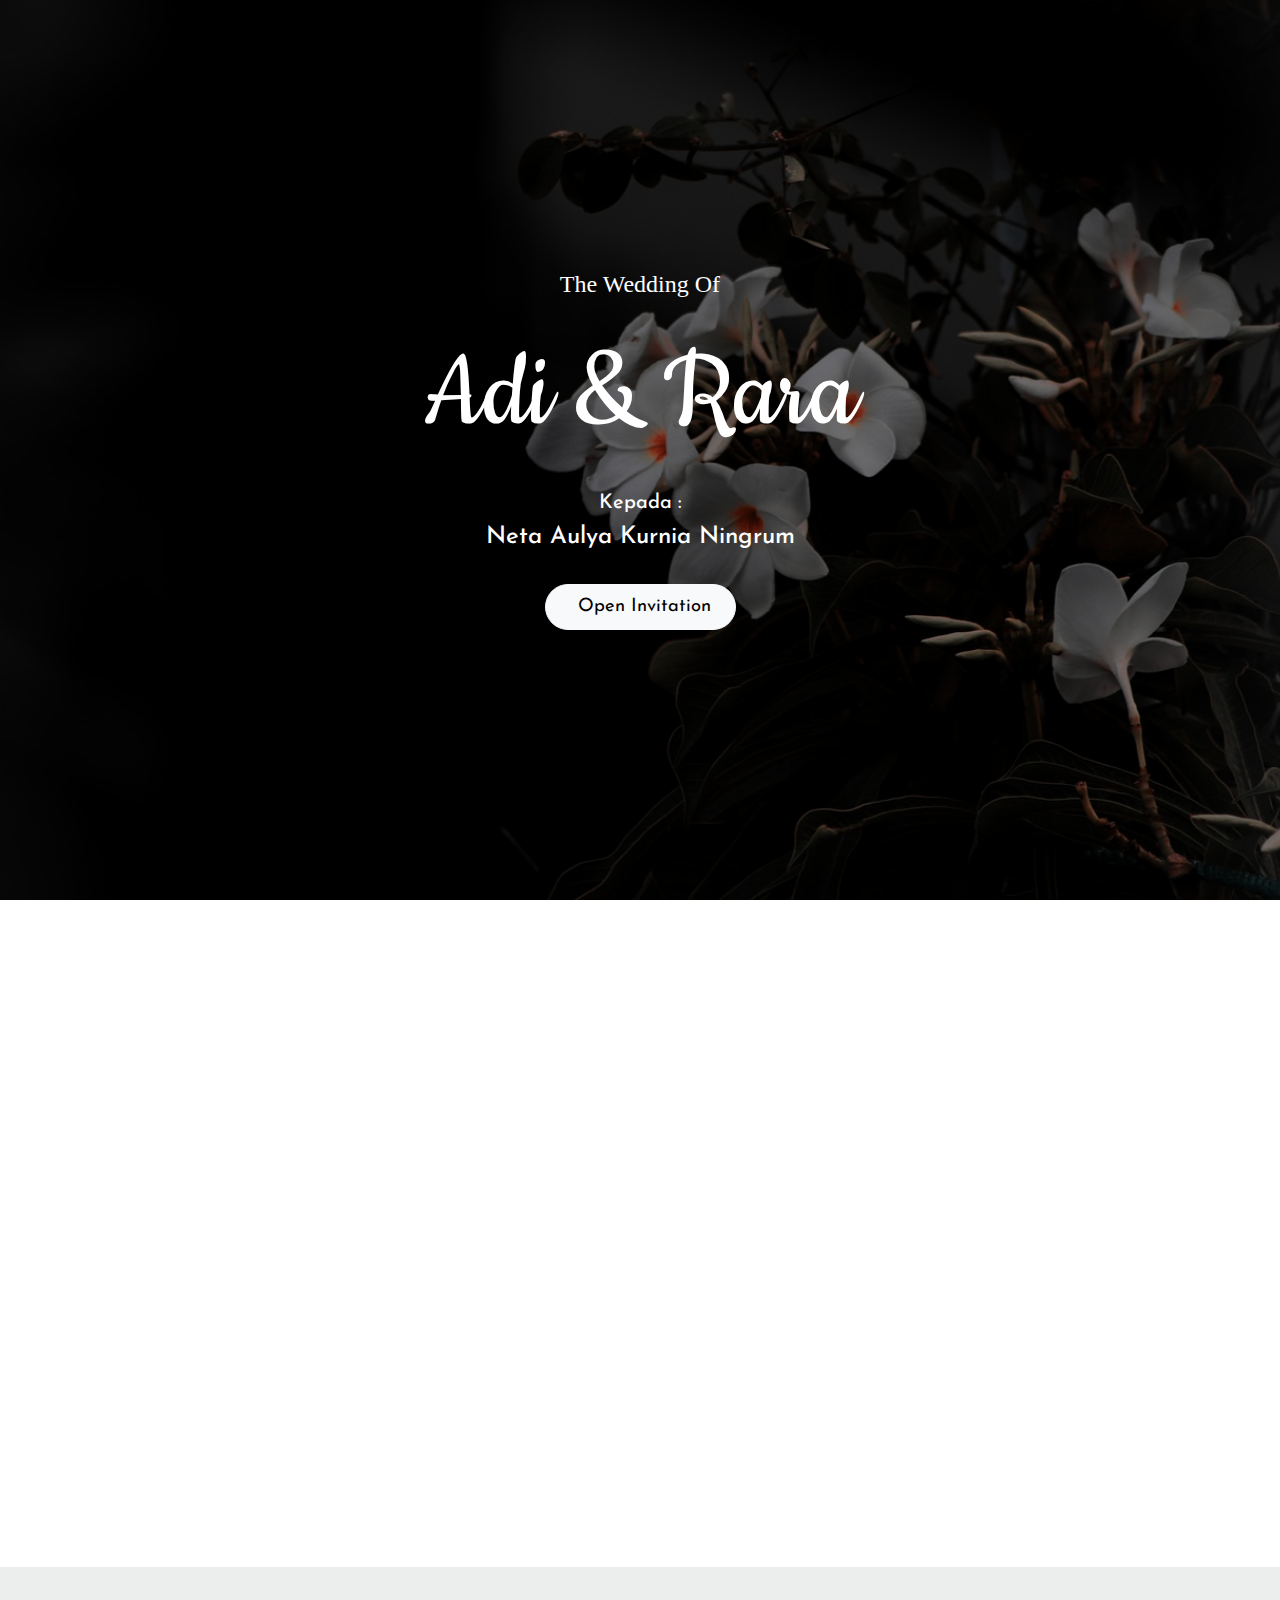
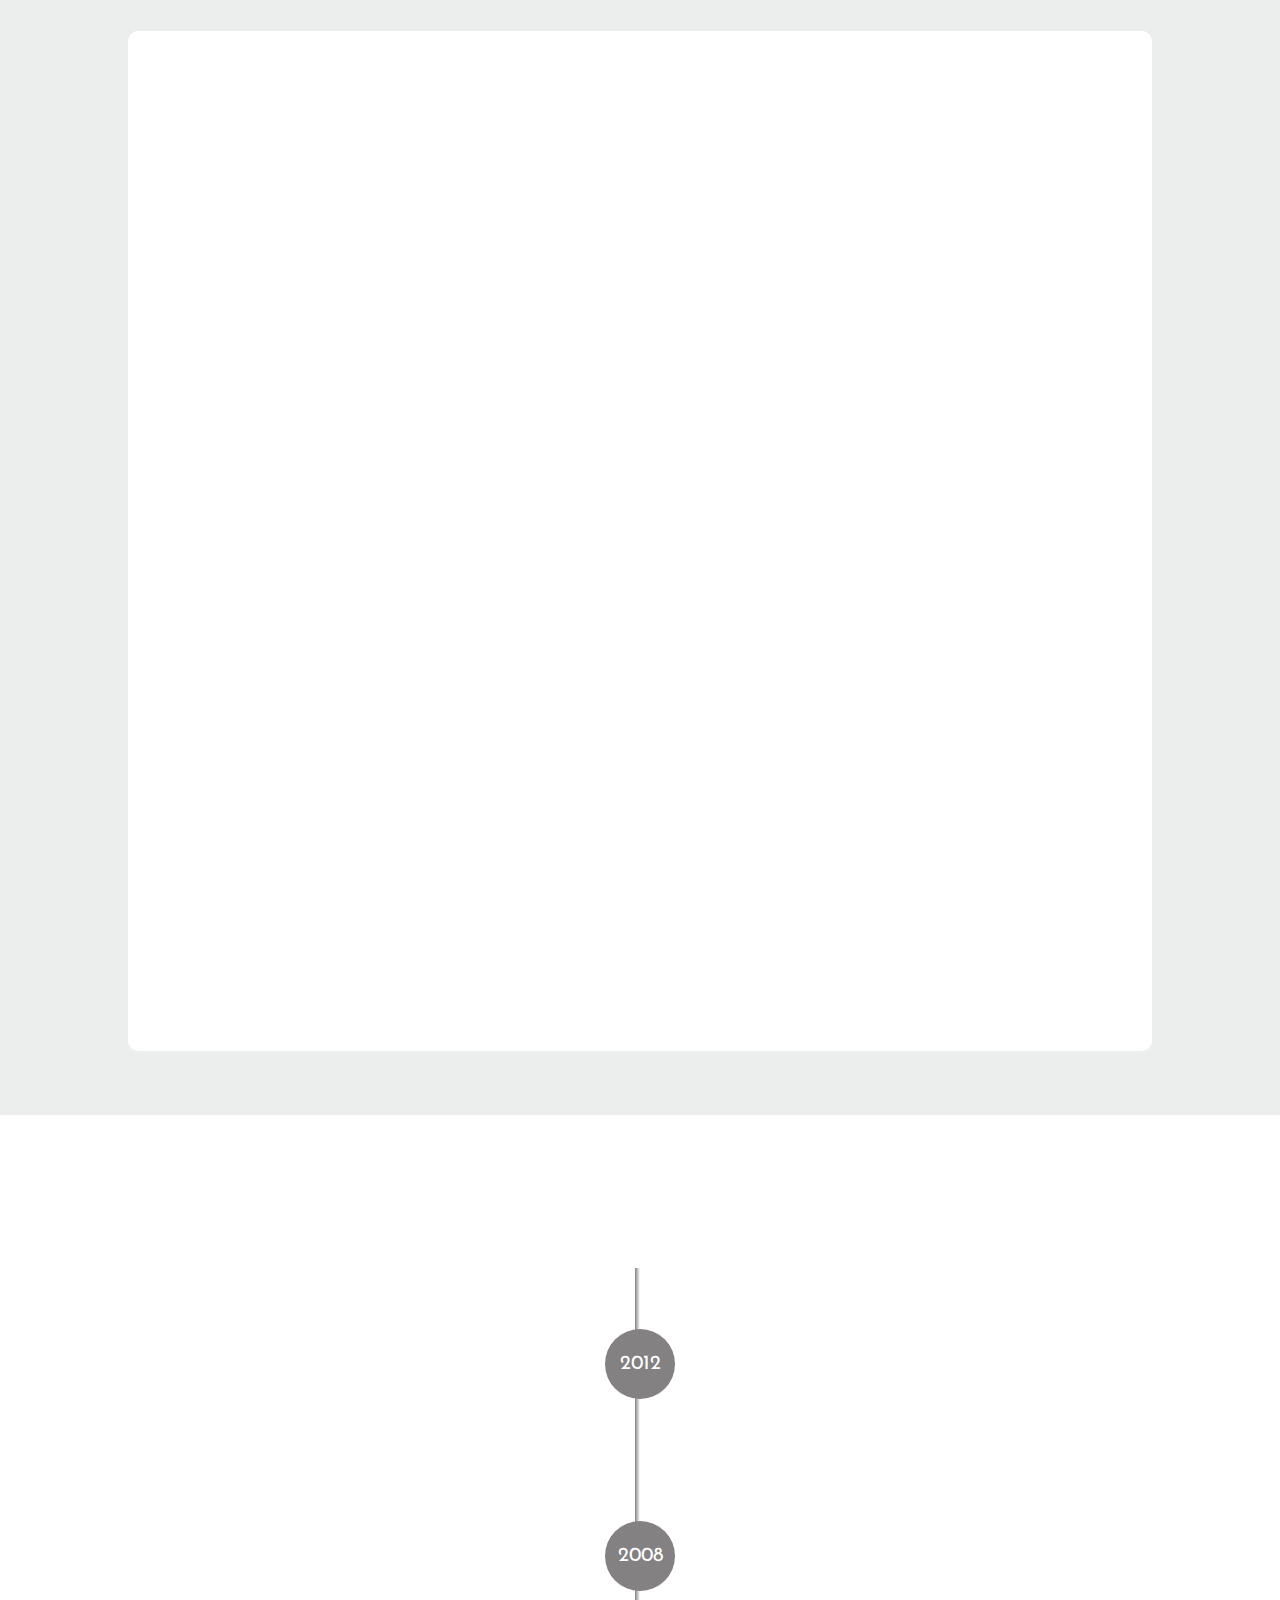
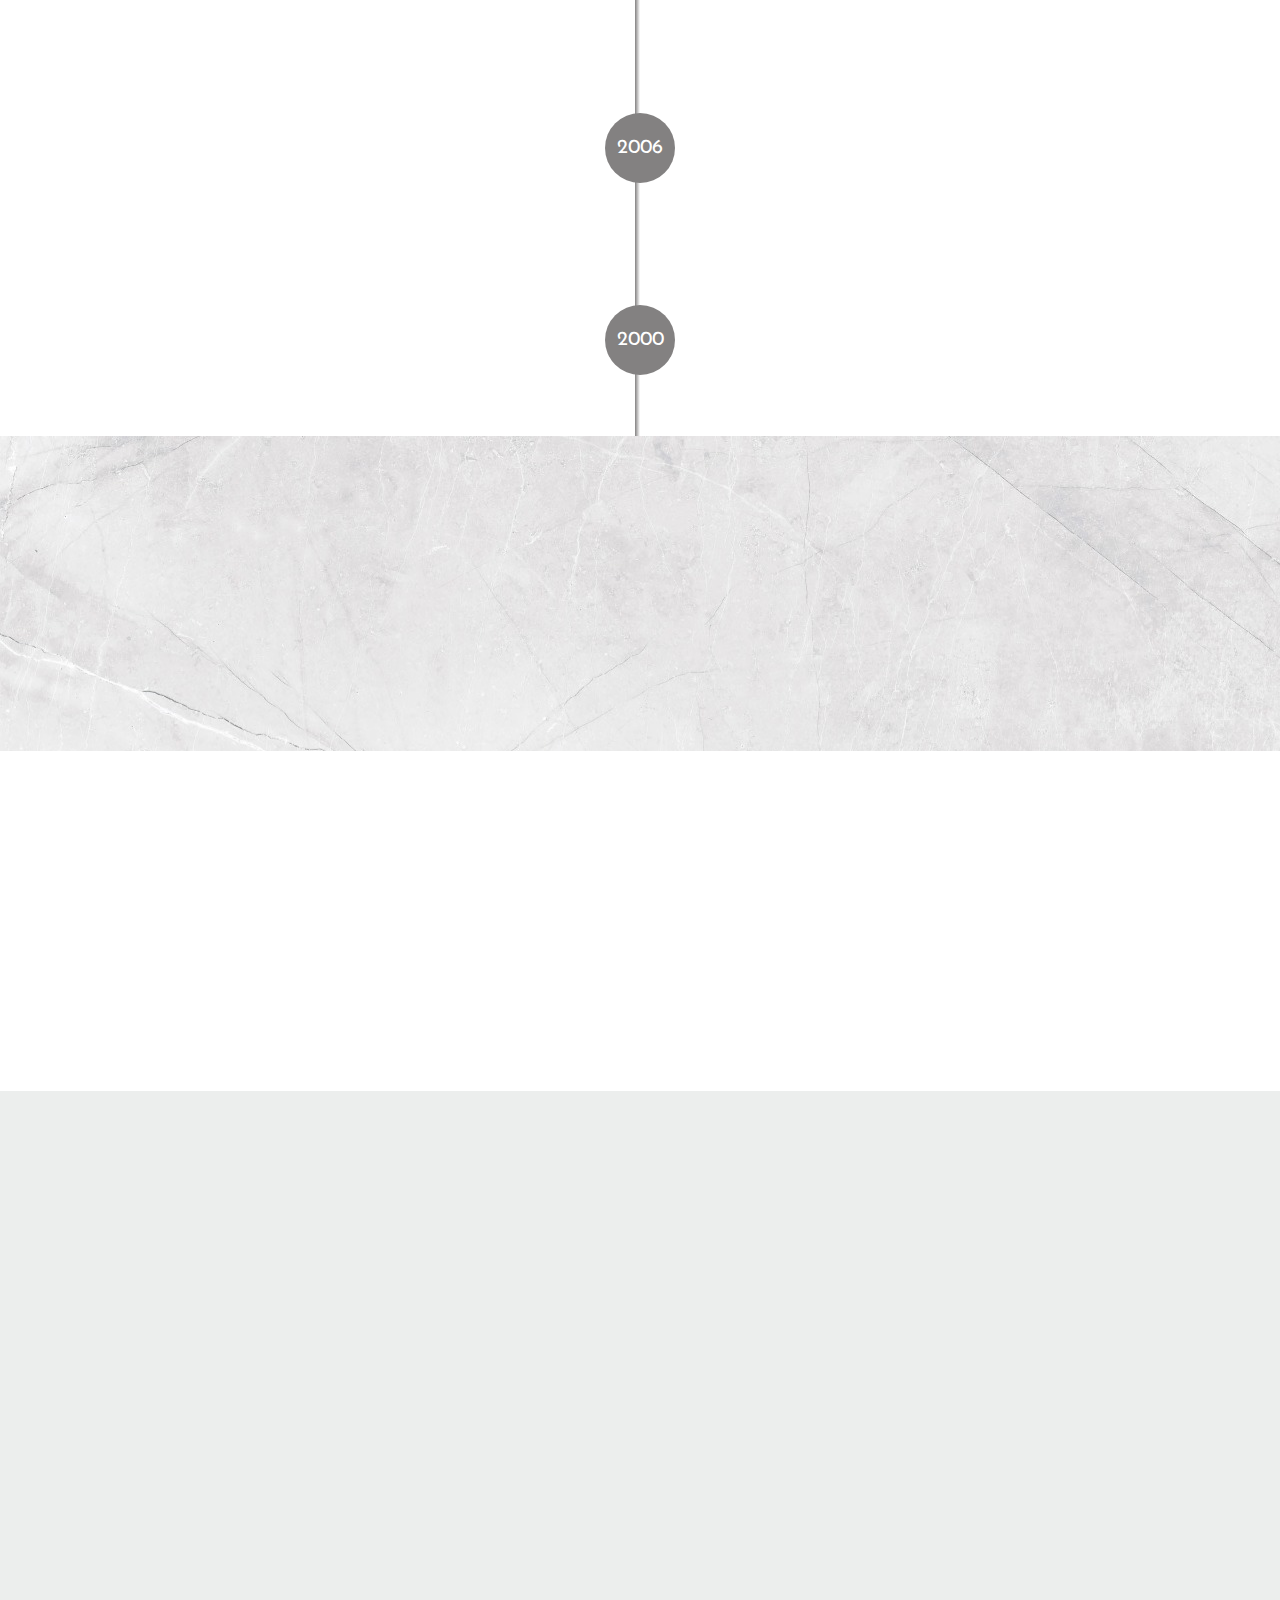
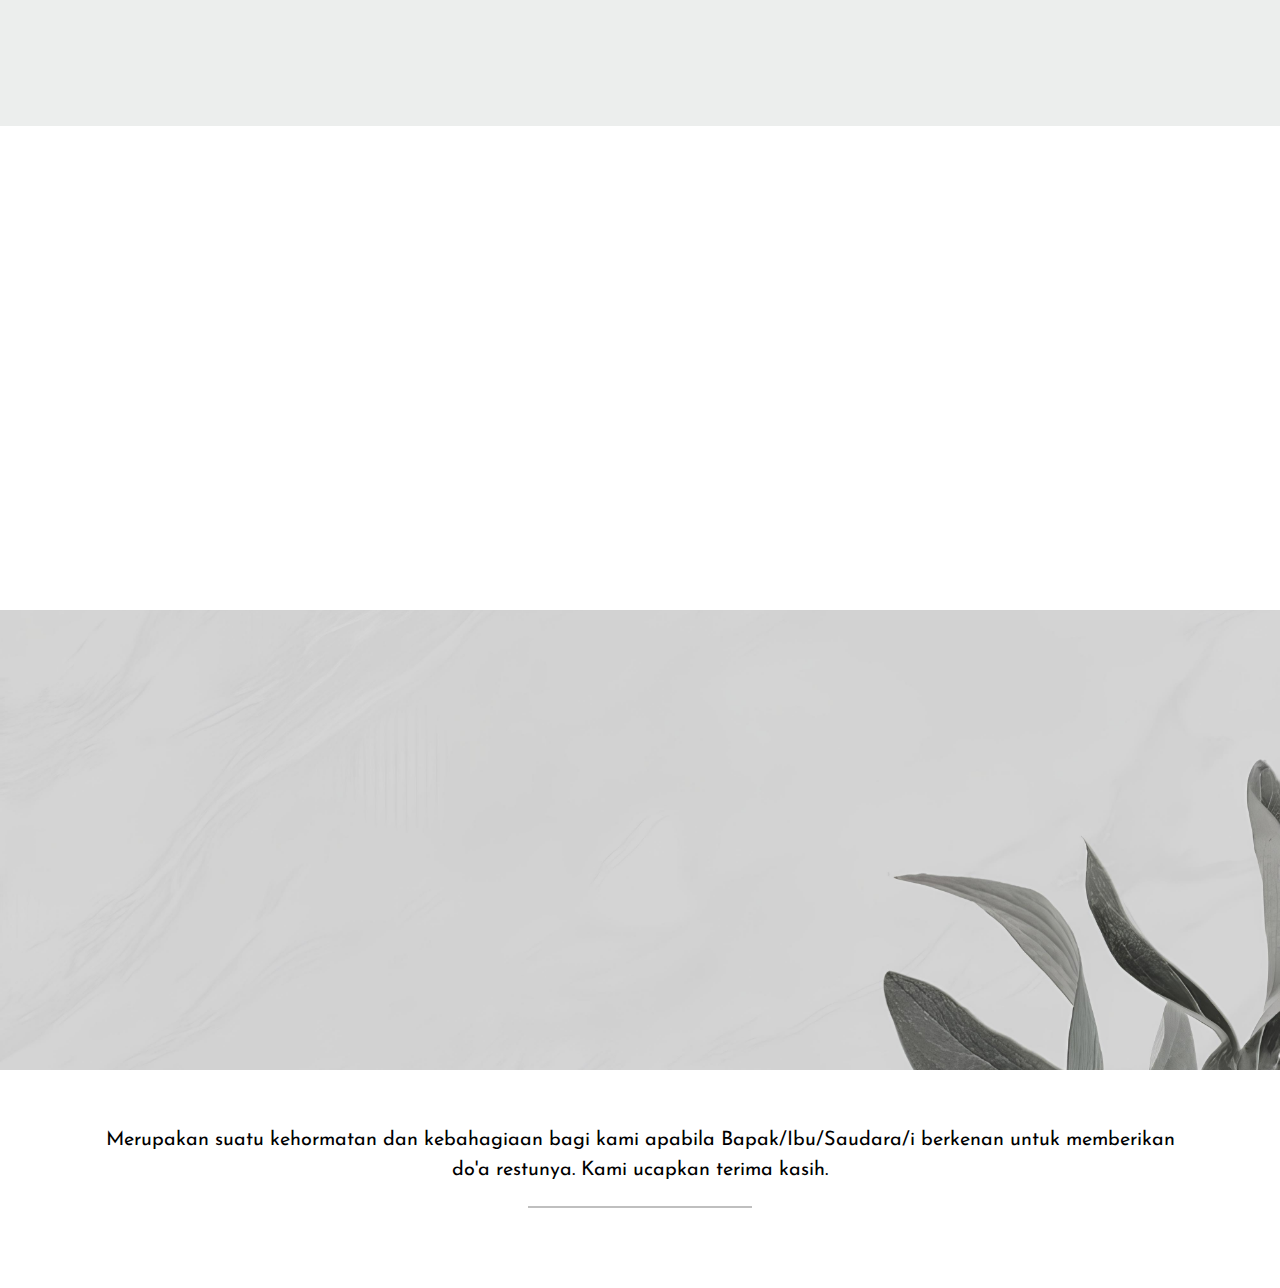
==== commit f0d402b8: "Revisi 1" ====
--- a/index.html
+++ b/index.html
@@ -96,13 +96,13 @@
         </section>
 
         <!-- Bride -->
-        <section class="position-relative overflow-hidden" id="mempelai" style="background-color: #fff;">
+        <section class="position-relative overflow-hidden pt-4" id="mempelai" style="background-color: #fff;">
             <div class="text-center" >
                 <h2 class="judul" style="font-size: 2rem; " data-aos="zoom-in" data-aos-duration="2000">Calon Mempelai</h2>
                 <div class="overflow-x-hidden">
                     <div class="container">
                         <div class="row align-items-center">
-                            <div class="col-12 col-md-6 text-center mb-3 mb-md-0" data-aos="zoom-in" data-aos-duration="2000">
+                            <div class="col-12 col-md-6 text-center mb-3 mb-0" data-aos="zoom-in" data-aos-duration="2000">
                                 <div class="card">
                                     <img src="./assets/images/cewe.jpg" alt="Bride" class="avatar">
                                     <h2>Sarah Wijayanti</h2>
@@ -118,10 +118,10 @@
                                 </div>
                             </div>
                             
-                            <div class="col-12 col-md-6 text-center mb-3 mb-md-0" data-aos="zoom-in" data-aos-duration="2000">
+                            <div class="col-12 col-md-6 text-center mb-3 mb-0" data-aos="zoom-in" data-aos-duration="2000">
                                 <div class="card">
                                     <img src="./assets/images/cowo.jpg" alt="Groom" class="avatar">
-                                    <h2>Nama Calon Suami</h2>
+                                    <h2>Ari Budiman</h2>
                                     <p>Putra Bapak H. Ansori & Ibu Hj. Isye</p>
                                     <p>Seorang pria baik.</p>
                                     <a class="btn btn-outline-light btn-sm shadow rounded-pill px-3 my-2 btn-medium" style="color: black;"
@@ -148,7 +148,7 @@
                 <div class="overflow-x-hidden" >
                     <div class="container">
                         <div class="row align-items-center">
-                            <div class="col-12 col-md-6 text-center mb-3 mb-md-0" data-aos="zoom-in" data-aos-duration="2000">
+                            <div class="col-12 col-md-6 text-center mb-3 mb-0" data-aos="zoom-in" data-aos-duration="2000">
                                 <div class="card">
                                     <i class="fa fa-calendar-alt fa-2x" style="color: #838181;"></i>
                                     <h3 style="font-size: 1.6rem; margin-top: 5%; color: #838181;">AKAD NIKAH</h3>
@@ -167,7 +167,7 @@
                                 </div>
                             </div>
                             
-                            <div class="col-12 col-md-6 text-center mb-3 mb-md-0" data-aos="zoom-in" data-aos-duration="2000">
+                            <div class="col-12 col-md-6 text-center mb-3 mb-0" data-aos="zoom-in" data-aos-duration="2000">
                                 <div class="card">
                                     <i class="fa fa-calendar-alt fa-2x" style="color: #838181;"></i>
                                     <h3 style="font-size: 1.6rem; margin-top: 5%; color: #838181;">RESEPSI</h3>
@@ -197,12 +197,12 @@
         </section>
 
         <!-- Cerita Kita -->
-        <section class="timeline position-relative overflow-hidden p-0 m-0" id="timeline" style="background-color: white; /* Atur warna background */">
+        <section class="timeline position-relative overflow-hidden p-0 m-0 pt-4" id="timeline" style="background-color: white; /* Atur warna background */">
             <div class="container">
 
                 <div class="text-center" data-aos="zoom-in" data-aos-duration="2000">
                     <h2 class="judul " style="font-size: 2rem; ">Cerita Kita</h2>
-                    <p class=" px-3" style="font-size: 1.00rem;">Banyak cerita yang kami lalui sehingga akhirnya kami bisa bersatu, cerita yang akan kami kenang selalu, dan cerita itu kami bagi untuk anda.</p>
+                    <p class=" px-3 mb-4" style="font-size: 1.00rem;">Banyak cerita yang kami lalui sehingga akhirnya kami bisa bersatu, cerita yang akan kami kenang selalu, dan cerita itu kami bagi untuk anda.</p>
                 </div>
                 <div class="single-box" >
                     <div class="custom"></div>
@@ -406,7 +406,7 @@
         </section> 
 
         <!-- Wedding Date -->
-        <section id="" class=" position-relative overflow-hidden" style="background-color: white; padding-bottom: 2%; /* Atur warna background */">
+        <section id="" class=" position-relative overflow-hidden pt-4" style="background-color: white; padding-bottom: 2%; /* Atur warna background */">
 
             <div class="container"  data-aos="zoom-in" data-aos-duration="2000">
                 <div class="text-center" >
--- a/css/app.css
+++ b/css/app.css
@@ -637,9 +637,9 @@
 .card {
     background-color: rgba(255, 255, 255, 0);
     border-radius: 10px;
-    width: 100%;
-    margin: 20px;
-    padding: 20px;
+    border: none;
+    width: 100%;
+    margin: 20px 0 20px 0;
     text-align: center;
     align-items: center;
 }
